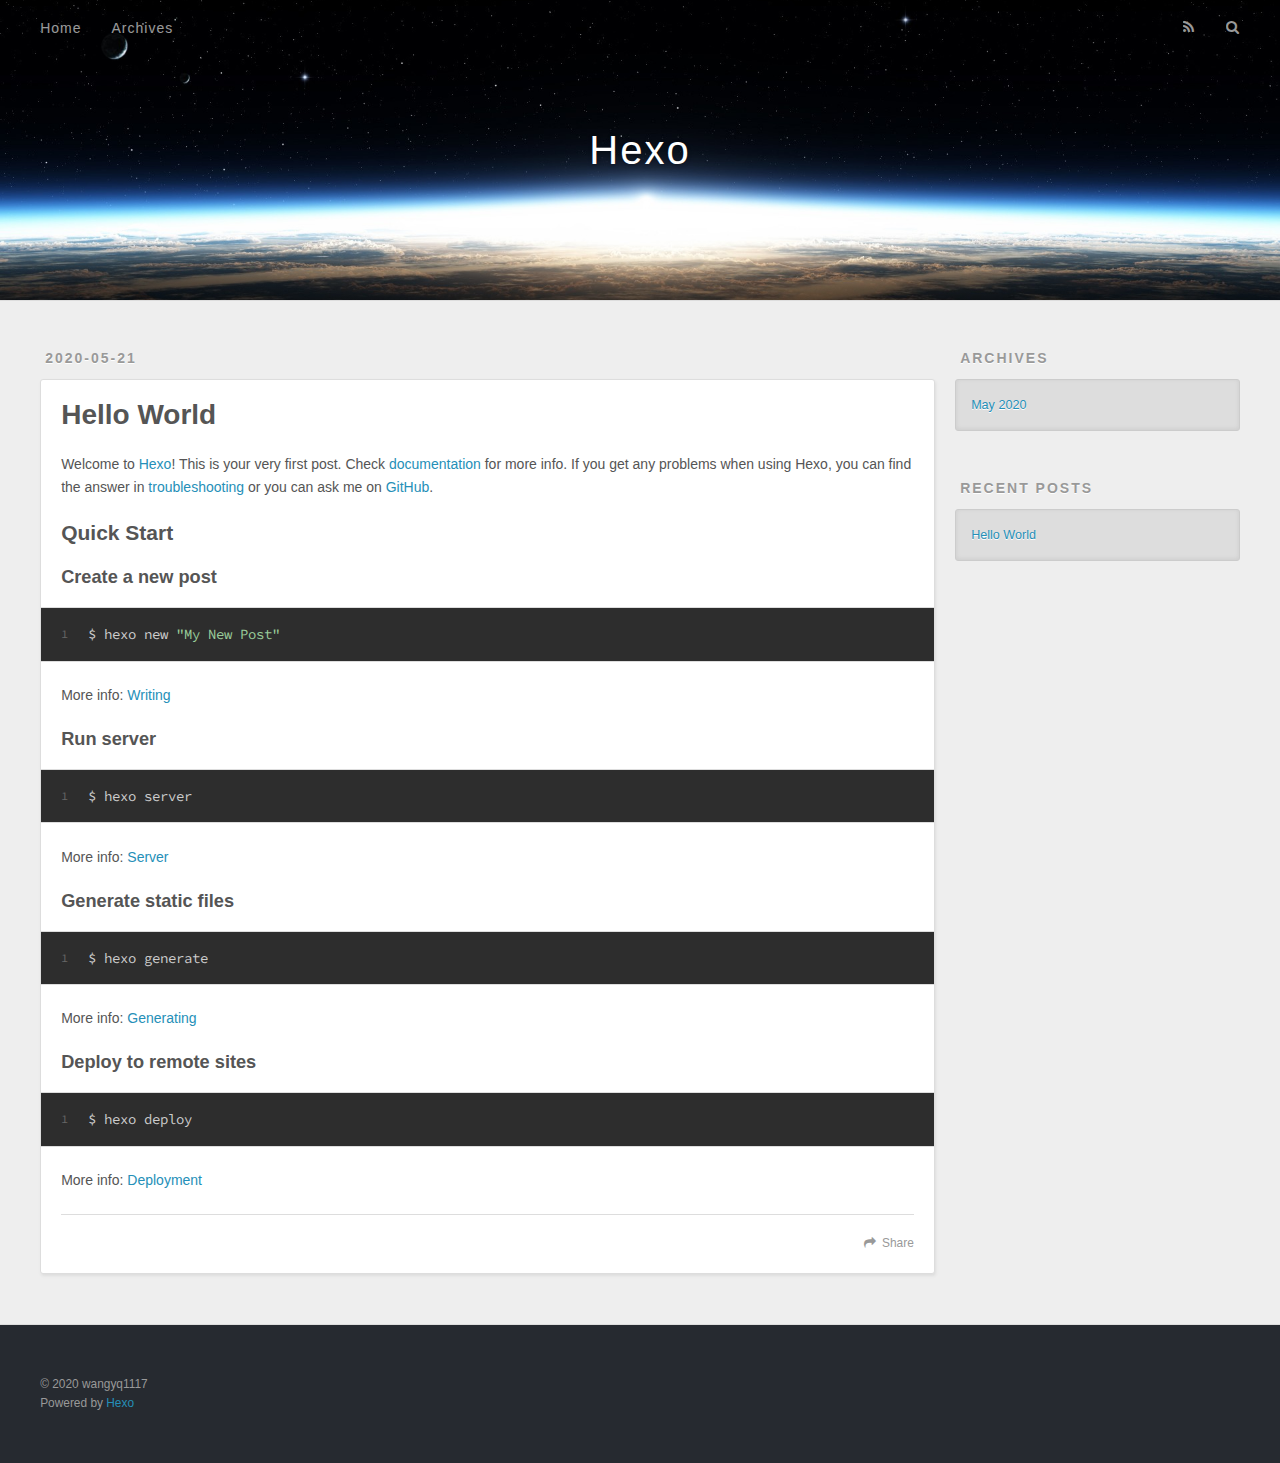
==== index.html @ 7dddd23b "Site updated: 2020-05-21 14:52:45" ====
<!DOCTYPE html>
<html>
<head>
  <meta charset="utf-8">
  

  
  <title>Hexo</title>
  <meta name="viewport" content="width=device-width, initial-scale=1, maximum-scale=1">
  <meta property="og:type" content="website">
<meta property="og:title" content="Hexo">
<meta property="og:url" content="https://wangyq1117.github.io/index.html">
<meta property="og:site_name" content="Hexo">
<meta property="og:locale" content="en_US">
<meta property="article:author" content="wangyq1117">
<meta name="twitter:card" content="summary">
  
    <link rel="alternate" href="/atom.xml" title="Hexo" type="application/atom+xml">
  
  
    <link rel="icon" href="/favicon.png">
  
  
    <link href="//fonts.googleapis.com/css?family=Source+Code+Pro" rel="stylesheet" type="text/css">
  
  
<link rel="stylesheet" href="/css/style.css">

<meta name="generator" content="Hexo 4.2.1"></head>

<body>
  <div id="container">
    <div id="wrap">
      <header id="header">
  <div id="banner"></div>
  <div id="header-outer" class="outer">
    <div id="header-title" class="inner">
      <h1 id="logo-wrap">
        <a href="/" id="logo">Hexo</a>
      </h1>
      
    </div>
    <div id="header-inner" class="inner">
      <nav id="main-nav">
        <a id="main-nav-toggle" class="nav-icon"></a>
        
          <a class="main-nav-link" href="/">Home</a>
        
          <a class="main-nav-link" href="/archives">Archives</a>
        
      </nav>
      <nav id="sub-nav">
        
          <a id="nav-rss-link" class="nav-icon" href="/atom.xml" title="RSS Feed"></a>
        
        <a id="nav-search-btn" class="nav-icon" title="Search"></a>
      </nav>
      <div id="search-form-wrap">
        <form action="//google.com/search" method="get" accept-charset="UTF-8" class="search-form"><input type="search" name="q" class="search-form-input" placeholder="Search"><button type="submit" class="search-form-submit">&#xF002;</button><input type="hidden" name="sitesearch" value="https://wangyq1117.github.io"></form>
      </div>
    </div>
  </div>
</header>
      <div class="outer">
        <section id="main">
  
    <article id="post-hello-world" class="article article-type-post" itemscope itemprop="blogPost">
  <div class="article-meta">
    <a href="/2020/05/21/hello-world/" class="article-date">
  <time datetime="2020-05-21T03:40:01.322Z" itemprop="datePublished">2020-05-21</time>
</a>
    
  </div>
  <div class="article-inner">
    
    
      <header class="article-header">
        
  
    <h1 itemprop="name">
      <a class="article-title" href="/2020/05/21/hello-world/">Hello World</a>
    </h1>
  

      </header>
    
    <div class="article-entry" itemprop="articleBody">
      
        <p>Welcome to <a href="https://hexo.io/" target="_blank" rel="noopener">Hexo</a>! This is your very first post. Check <a href="https://hexo.io/docs/" target="_blank" rel="noopener">documentation</a> for more info. If you get any problems when using Hexo, you can find the answer in <a href="https://hexo.io/docs/troubleshooting.html" target="_blank" rel="noopener">troubleshooting</a> or you can ask me on <a href="https://github.com/hexojs/hexo/issues" target="_blank" rel="noopener">GitHub</a>.</p>
<h2 id="Quick-Start"><a href="#Quick-Start" class="headerlink" title="Quick Start"></a>Quick Start</h2><h3 id="Create-a-new-post"><a href="#Create-a-new-post" class="headerlink" title="Create a new post"></a>Create a new post</h3><figure class="highlight bash"><table><tr><td class="gutter"><pre><span class="line">1</span><br></pre></td><td class="code"><pre><span class="line">$ hexo new <span class="string">"My New Post"</span></span><br></pre></td></tr></table></figure>

<p>More info: <a href="https://hexo.io/docs/writing.html" target="_blank" rel="noopener">Writing</a></p>
<h3 id="Run-server"><a href="#Run-server" class="headerlink" title="Run server"></a>Run server</h3><figure class="highlight bash"><table><tr><td class="gutter"><pre><span class="line">1</span><br></pre></td><td class="code"><pre><span class="line">$ hexo server</span><br></pre></td></tr></table></figure>

<p>More info: <a href="https://hexo.io/docs/server.html" target="_blank" rel="noopener">Server</a></p>
<h3 id="Generate-static-files"><a href="#Generate-static-files" class="headerlink" title="Generate static files"></a>Generate static files</h3><figure class="highlight bash"><table><tr><td class="gutter"><pre><span class="line">1</span><br></pre></td><td class="code"><pre><span class="line">$ hexo generate</span><br></pre></td></tr></table></figure>

<p>More info: <a href="https://hexo.io/docs/generating.html" target="_blank" rel="noopener">Generating</a></p>
<h3 id="Deploy-to-remote-sites"><a href="#Deploy-to-remote-sites" class="headerlink" title="Deploy to remote sites"></a>Deploy to remote sites</h3><figure class="highlight bash"><table><tr><td class="gutter"><pre><span class="line">1</span><br></pre></td><td class="code"><pre><span class="line">$ hexo deploy</span><br></pre></td></tr></table></figure>

<p>More info: <a href="https://hexo.io/docs/one-command-deployment.html" target="_blank" rel="noopener">Deployment</a></p>

      
    </div>
    <footer class="article-footer">
      <a data-url="https://wangyq1117.github.io/2020/05/21/hello-world/" data-id="ckagadhx80000nsv21lxrazvk" class="article-share-link">Share</a>
      
      
    </footer>
  </div>
  
</article>


  


</section>
        
          <aside id="sidebar">
  
    

  
    

  
    
  
    
  <div class="widget-wrap">
    <h3 class="widget-title">Archives</h3>
    <div class="widget">
      <ul class="archive-list"><li class="archive-list-item"><a class="archive-list-link" href="/archives/2020/05/">May 2020</a></li></ul>
    </div>
  </div>


  
    
  <div class="widget-wrap">
    <h3 class="widget-title">Recent Posts</h3>
    <div class="widget">
      <ul>
        
          <li>
            <a href="/2020/05/21/hello-world/">Hello World</a>
          </li>
        
      </ul>
    </div>
  </div>

  
</aside>
        
      </div>
      <footer id="footer">
  
  <div class="outer">
    <div id="footer-info" class="inner">
      &copy; 2020 wangyq1117<br>
      Powered by <a href="http://hexo.io/" target="_blank">Hexo</a>
    </div>
  </div>
</footer>
    </div>
    <nav id="mobile-nav">
  
    <a href="/" class="mobile-nav-link">Home</a>
  
    <a href="/archives" class="mobile-nav-link">Archives</a>
  
</nav>
    

<script src="//ajax.googleapis.com/ajax/libs/jquery/2.0.3/jquery.min.js"></script>


  
<link rel="stylesheet" href="/fancybox/jquery.fancybox.css">

  
<script src="/fancybox/jquery.fancybox.pack.js"></script>




<script src="/js/script.js"></script>




  </div>
</body>
</html>
---- css/style.css ----
body {
  width: 100%;
}
body:before,
body:after {
  content: "";
  display: table;
}
body:after {
  clear: both;
}
html,
body,
div,
span,
applet,
object,
iframe,
h1,
h2,
h3,
h4,
h5,
h6,
p,
blockquote,
pre,
a,
abbr,
acronym,
address,
big,
cite,
code,
del,
dfn,
em,
img,
ins,
kbd,
q,
s,
samp,
small,
strike,
strong,
sub,
sup,
tt,
var,
dl,
dt,
dd,
ol,
ul,
li,
fieldset,
form,
label,
legend,
table,
caption,
tbody,
tfoot,
thead,
tr,
th,
td {
  margin: 0;
  padding: 0;
  border: 0;
  outline: 0;
  font-weight: inherit;
  font-style: inherit;
  font-family: inherit;
  font-size: 100%;
  vertical-align: baseline;
}
body {
  line-height: 1;
  color: #000;
  background: #fff;
}
ol,
ul {
  list-style: none;
}
table {
  border-collapse: separate;
  border-spacing: 0;
  vertical-align: middle;
}
caption,
th,
td {
  text-align: left;
  font-weight: normal;
  vertical-align: middle;
}
a img {
  border: none;
}
input,
button {
  margin: 0;
  padding: 0;
}
input::-moz-focus-inner,
button::-moz-focus-inner {
  border: 0;
  padding: 0;
}
@font-face {
  font-family: FontAwesome;
  font-style: normal;
  font-weight: normal;
  src: url("fonts/fontawesome-webfont.eot?v=#4.0.3");
  src: url("fonts/fontawesome-webfont.eot?#iefix&v=#4.0.3") format("embedded-opentype"), url("fonts/fontawesome-webfont.woff?v=#4.0.3") format("woff"), url("fonts/fontawesome-webfont.ttf?v=#4.0.3") format("truetype"), url("fonts/fontawesome-webfont.svg#fontawesomeregular?v=#4.0.3") format("svg");
}
html,
body,
#container {
  height: 100%;
}
body {
  background: #eee;
  font: 14px -apple-system, BlinkMacSystemFont, "Segoe UI", "Roboto", "Oxygen", "Ubuntu", "Cantarell", "Fira Sans", "Droid Sans", "Helvetica Neue", sans-serif;
  -webkit-text-size-adjust: 100%;
}
.outer {
  max-width: 1220px;
  margin: 0 auto;
  padding: 0 20px;
}
.outer:before,
.outer:after {
  content: "";
  display: table;
}
.outer:after {
  clear: both;
}
.inner {
  display: inline;
  float: left;
  width: 98.33333333333333%;
  margin: 0 0.833333333333333%;
}
.left,
.alignleft {
  float: left;
}
.right,
.alignright {
  float: right;
}
.clear {
  clear: both;
}
#container {
  position: relative;
}
.mobile-nav-on {
  overflow: hidden;
}
#wrap {
  height: 100%;
  width: 100%;
  position: absolute;
  top: 0;
  left: 0;
  -webkit-transition: 0.2s ease-out;
  -moz-transition: 0.2s ease-out;
  -ms-transition: 0.2s ease-out;
  transition: 0.2s ease-out;
  z-index: 1;
  background: #eee;
}
.mobile-nav-on #wrap {
  left: 280px;
}
@media screen and (min-width: 768px) {
  #main {
    display: inline;
    float: left;
    width: 73.33333333333333%;
    margin: 0 0.833333333333333%;
  }
}
.article-date,
.article-category-link,
.archive-year,
.widget-title {
  text-decoration: none;
  text-transform: uppercase;
  letter-spacing: 2px;
  color: #999;
  margin-bottom: 1em;
  margin-left: 5px;
  line-height: 1em;
  text-shadow: 0 1px #fff;
  font-weight: bold;
}
.article-inner,
.archive-article-inner {
  background: #fff;
  -webkit-box-shadow: 1px 2px 3px #ddd;
  box-shadow: 1px 2px 3px #ddd;
  border: 1px solid #ddd;
  border-radius: 3px;
}
.article-entry h1,
.widget h1 {
  font-size: 2em;
}
.article-entry h2,
.widget h2 {
  font-size: 1.5em;
}
.article-entry h3,
.widget h3 {
  font-size: 1.3em;
}
.article-entry h4,
.widget h4 {
  font-size: 1.2em;
}
.article-entry h5,
.widget h5 {
  font-size: 1em;
}
.article-entry h6,
.widget h6 {
  font-size: 1em;
  color: #999;
}
.article-entry hr,
.widget hr {
  border: 1px dashed #ddd;
}
.article-entry strong,
.widget strong {
  font-weight: bold;
}
.article-entry em,
.widget em,
.article-entry cite,
.widget cite {
  font-style: italic;
}
.article-entry sup,
.widget sup,
.article-entry sub,
.widget sub {
  font-size: 0.75em;
  line-height: 0;
  position: relative;
  vertical-align: baseline;
}
.article-entry sup,
.widget sup {
  top: -0.5em;
}
.article-entry sub,
.widget sub {
  bottom: -0.2em;
}
.article-entry small,
.widget small {
  font-size: 0.85em;
}
.article-entry acronym,
.widget acronym,
.article-entry abbr,
.widget abbr {
  border-bottom: 1px dotted;
}
.article-entry ul,
.widget ul,
.article-entry ol,
.widget ol,
.article-entry dl,
.widget dl {
  margin: 0 20px;
  line-height: 1.6em;
}
.article-entry ul ul,
.widget ul ul,
.article-entry ol ul,
.widget ol ul,
.article-entry ul ol,
.widget ul ol,
.article-entry ol ol,
.widget ol ol {
  margin-top: 0;
  margin-bottom: 0;
}
.article-entry ul,
.widget ul {
  list-style: disc;
}
.article-entry ol,
.widget ol {
  list-style: decimal;
}
.article-entry dt,
.widget dt {
  font-weight: bold;
}
#header {
  height: 300px;
  position: relative;
  border-bottom: 1px solid #ddd;
}
#header:before,
#header:after {
  content: "";
  position: absolute;
  left: 0;
  right: 0;
  height: 40px;
}
#header:before {
  top: 0;
  background: -webkit-linear-gradient(rgba(0,0,0,0.2), transparent);
  background: -moz-linear-gradient(rgba(0,0,0,0.2), transparent);
  background: -ms-linear-gradient(rgba(0,0,0,0.2), transparent);
  background: linear-gradient(rgba(0,0,0,0.2), transparent);
}
#header:after {
  bottom: 0;
  background: -webkit-linear-gradient(transparent, rgba(0,0,0,0.2));
  background: -moz-linear-gradient(transparent, rgba(0,0,0,0.2));
  background: -ms-linear-gradient(transparent, rgba(0,0,0,0.2));
  background: linear-gradient(transparent, rgba(0,0,0,0.2));
}
#header-outer {
  height: 100%;
  position: relative;
}
#header-inner {
  position: relative;
  overflow: hidden;
}
#banner {
  position: absolute;
  top: 0;
  left: 0;
  width: 100%;
  height: 100%;
  background: url("images/banner.jpg") center #000;
  -webkit-background-size: cover;
  -moz-background-size: cover;
  background-size: cover;
  z-index: -1;
}
#header-title {
  text-align: center;
  height: 40px;
  position: absolute;
  top: 50%;
  left: 0;
  margin-top: -20px;
}
#logo,
#subtitle {
  text-decoration: none;
  color: #fff;
  font-weight: 300;
  text-shadow: 0 1px 4px rgba(0,0,0,0.3);
}
#logo {
  font-size: 40px;
  line-height: 40px;
  letter-spacing: 2px;
}
#subtitle {
  font-size: 16px;
  line-height: 16px;
  letter-spacing: 1px;
}
#subtitle-wrap {
  margin-top: 16px;
}
#main-nav {
  float: left;
  margin-left: -15px;
}
.nav-icon,
.main-nav-link {
  float: left;
  color: #fff;
  opacity: 0.6;
  text-decoration: none;
  text-shadow: 0 1px rgba(0,0,0,0.2);
  -webkit-transition: opacity 0.2s;
  -moz-transition: opacity 0.2s;
  -ms-transition: opacity 0.2s;
  transition: opacity 0.2s;
  display: block;
  padding: 20px 15px;
}
.nav-icon:hover,
.main-nav-link:hover {
  opacity: 1;
}
.nav-icon {
  font-family: FontAwesome;
  text-align: center;
  font-size: 14px;
  width: 14px;
  height: 14px;
  padding: 20px 15px;
  position: relative;
  cursor: pointer;
}
.main-nav-link {
  font-weight: 300;
  letter-spacing: 1px;
}
@media screen and (max-width: 479px) {
  .main-nav-link {
    display: none;
  }
}
#main-nav-toggle {
  display: none;
}
#main-nav-toggle:before {
  content: "\f0c9";
}
@media screen and (max-width: 479px) {
  #main-nav-toggle {
    display: block;
  }
}
#sub-nav {
  float: right;
  margin-right: -15px;
}
#nav-rss-link:before {
  content: "\f09e";
}
#nav-search-btn:before {
  content: "\f002";
}
#search-form-wrap {
  position: absolute;
  top: 15px;
  width: 150px;
  height: 30px;
  right: -150px;
  opacity: 0;
  -webkit-transition: 0.2s ease-out;
  -moz-transition: 0.2s ease-out;
  -ms-transition: 0.2s ease-out;
  transition: 0.2s ease-out;
}
#search-form-wrap.on {
  opacity: 1;
  right: 0;
}
@media screen and (max-width: 479px) {
  #search-form-wrap {
    width: 100%;
    right: -100%;
  }
}
.search-form {
  position: absolute;
  top: 0;
  left: 0;
  right: 0;
  background: #fff;
  padding: 5px 15px;
  border-radius: 15px;
  -webkit-box-shadow: 0 0 10px rgba(0,0,0,0.3);
  box-shadow: 0 0 10px rgba(0,0,0,0.3);
}
.search-form-input {
  border: none;
  background: none;
  color: #555;
  width: 100%;
  font: 13px -apple-system, BlinkMacSystemFont, "Segoe UI", "Roboto", "Oxygen", "Ubuntu", "Cantarell", "Fira Sans", "Droid Sans", "Helvetica Neue", sans-serif;
  outline: none;
}
.search-form-input::-webkit-search-results-decoration,
.search-form-input::-webkit-search-cancel-button {
  -webkit-appearance: none;
}
.search-form-submit {
  position: absolute;
  top: 50%;
  right: 10px;
  margin-top: -7px;
  font: 13px FontAwesome;
  border: none;
  background: none;
  color: #bbb;
  cursor: pointer;
}
.search-form-submit:hover,
.search-form-submit:focus {
  color: #777;
}
.article {
  margin: 50px 0;
}
.article-inner {
  overflow: hidden;
}
.article-meta:before,
.article-meta:after {
  content: "";
  display: table;
}
.article-meta:after {
  clear: both;
}
.article-date {
  float: left;
}
.article-category {
  float: left;
  line-height: 1em;
  color: #ccc;
  text-shadow: 0 1px #fff;
  margin-left: 8px;
}
.article-category:before {
  content: "\2022";
}
.article-category-link {
  margin: 0 12px 1em;
}
.article-header {
  padding: 20px 20px 0;
}
.article-title {
  text-decoration: none;
  font-size: 2em;
  font-weight: bold;
  color: #555;
  line-height: 1.1em;
  -webkit-transition: color 0.2s;
  -moz-transition: color 0.2s;
  -ms-transition: color 0.2s;
  transition: color 0.2s;
}
a.article-title:hover {
  color: #258fb8;
}
.article-entry {
  color: #555;
  padding: 0 20px;
}
.article-entry:before,
.article-entry:after {
  content: "";
  display: table;
}
.article-entry:after {
  clear: both;
}
.article-entry p,
.article-entry table {
  line-height: 1.6em;
  margin: 1.6em 0;
}
.article-entry h1,
.article-entry h2,
.article-entry h3,
.article-entry h4,
.article-entry h5,
.article-entry h6 {
  font-weight: bold;
}
.article-entry h1,
.article-entry h2,
.article-entry h3,
.article-entry h4,
.article-entry h5,
.article-entry h6 {
  line-height: 1.1em;
  margin: 1.1em 0;
}
.article-entry a {
  color: #258fb8;
  text-decoration: none;
}
.article-entry a:hover {
  text-decoration: underline;
}
.article-entry ul,
.article-entry ol,
.article-entry dl {
  margin-top: 1.6em;
  margin-bottom: 1.6em;
}
.article-entry img,
.article-entry video {
  max-width: 100%;
  height: auto;
  display: block;
  margin: auto;
}
.article-entry iframe {
  border: none;
}
.article-entry table {
  width: 100%;
  border-collapse: collapse;
  border-spacing: 0;
}
.article-entry th {
  font-weight: bold;
  border-bottom: 3px solid #ddd;
  padding-bottom: 0.5em;
}
.article-entry td {
  border-bottom: 1px solid #ddd;
  padding: 10px 0;
}
.article-entry blockquote {
  font-family: Georgia, "Times New Roman", serif;
  font-size: 1.4em;
  margin: 1.6em 20px;
  text-align: center;
}
.article-entry blockquote footer {
  font-size: 14px;
  margin: 1.6em 0;
  font-family: -apple-system, BlinkMacSystemFont, "Segoe UI", "Roboto", "Oxygen", "Ubuntu", "Cantarell", "Fira Sans", "Droid Sans", "Helvetica Neue", sans-serif;
}
.article-entry blockquote footer cite:before {
  content: "—";
  padding: 0 0.5em;
}
.article-entry .pullquote {
  text-align: left;
  width: 45%;
  margin: 0;
}
.article-entry .pullquote.left {
  margin-left: 0.5em;
  margin-right: 1em;
}
.article-entry .pullquote.right {
  margin-right: 0.5em;
  margin-left: 1em;
}
.article-entry .caption {
  color: #999;
  display: block;
  font-size: 0.9em;
  margin-top: 0.5em;
  position: relative;
  text-align: center;
}
.article-entry .video-container {
  position: relative;
  padding-top: 56.25%;
  height: 0;
  overflow: hidden;
}
.article-entry .video-container iframe,
.article-entry .video-container object,
.article-entry .video-container embed {
  position: absolute;
  top: 0;
  left: 0;
  width: 100%;
  height: 100%;
  margin-top: 0;
}
.article-more-link a {
  display: inline-block;
  line-height: 1em;
  padding: 6px 15px;
  border-radius: 15px;
  background: #eee;
  color: #999;
  text-shadow: 0 1px #fff;
  text-decoration: none;
}
.article-more-link a:hover {
  background: #258fb8;
  color: #fff;
  text-decoration: none;
  text-shadow: 0 1px #1e7293;
}
.article-footer {
  font-size: 0.85em;
  line-height: 1.6em;
  border-top: 1px solid #ddd;
  padding-top: 1.6em;
  margin: 0 20px 20px;
}
.article-footer:before,
.article-footer:after {
  content: "";
  display: table;
}
.article-footer:after {
  clear: both;
}
.article-footer a {
  color: #999;
  text-decoration: none;
}
.article-footer a:hover {
  color: #555;
}
.article-tag-list-item {
  float: left;
  margin-right: 10px;
}
.article-tag-list-link:before {
  content: "#";
}
.article-comment-link {
  float: right;
}
.article-comment-link:before {
  content: "\f075";
  font-family: FontAwesome;
  padding-right: 8px;
}
.article-share-link {
  cursor: pointer;
  float: right;
  margin-left: 20px;
}
.article-share-link:before {
  content: "\f064";
  font-family: FontAwesome;
  padding-right: 6px;
}
#article-nav {
  position: relative;
}
#article-nav:before,
#article-nav:after {
  content: "";
  display: table;
}
#article-nav:after {
  clear: both;
}
@media screen and (min-width: 768px) {
  #article-nav {
    margin: 50px 0;
  }
  #article-nav:before {
    width: 8px;
    height: 8px;
    position: absolute;
    top: 50%;
    left: 50%;
    margin-top: -4px;
    margin-left: -4px;
    content: "";
    border-radius: 50%;
    background: #ddd;
    -webkit-box-shadow: 0 1px 2px #fff;
    box-shadow: 0 1px 2px #fff;
  }
}
.article-nav-link-wrap {
  text-decoration: none;
  text-shadow: 0 1px #fff;
  color: #999;
  -webkit-box-sizing: border-box;
  -moz-box-sizing: border-box;
  box-sizing: border-box;
  margin-top: 50px;
  text-align: center;
  display: block;
}
.article-nav-link-wrap:hover {
  color: #555;
}
@media screen and (min-width: 768px) {
  .article-nav-link-wrap {
    width: 50%;
    margin-top: 0;
  }
}
@media screen and (min-width: 768px) {
  #article-nav-newer {
    float: left;
    text-align: right;
    padding-right: 20px;
  }
}
@media screen and (min-width: 768px) {
  #article-nav-older {
    float: right;
    text-align: left;
    padding-left: 20px;
  }
}
.article-nav-caption {
  text-transform: uppercase;
  letter-spacing: 2px;
  color: #ddd;
  line-height: 1em;
  font-weight: bold;
}
#article-nav-newer .article-nav-caption {
  margin-right: -2px;
}
.article-nav-title {
  font-size: 0.85em;
  line-height: 1.6em;
  margin-top: 0.5em;
}
.article-share-box {
  position: absolute;
  display: none;
  background: #fff;
  -webkit-box-shadow: 1px 2px 10px rgba(0,0,0,0.2);
  box-shadow: 1px 2px 10px rgba(0,0,0,0.2);
  border-radius: 3px;
  margin-left: -145px;
  overflow: hidden;
  z-index: 1;
}
.article-share-box.on {
  display: block;
}
.article-share-input {
  width: 100%;
  background: none;
  -webkit-box-sizing: border-box;
  -moz-box-sizing: border-box;
  box-sizing: border-box;
  font: 14px -apple-system, BlinkMacSystemFont, "Segoe UI", "Roboto", "Oxygen", "Ubuntu", "Cantarell", "Fira Sans", "Droid Sans", "Helvetica Neue", sans-serif;
  padding: 0 15px;
  color: #555;
  outline: none;
  border: 1px solid #ddd;
  border-radius: 3px 3px 0 0;
  height: 36px;
  line-height: 36px;
}
.article-share-links {
  background: #eee;
}
.article-share-links:before,
.article-share-links:after {
  content: "";
  display: table;
}
.article-share-links:after {
  clear: both;
}
.article-share-twitter,
.article-share-facebook,
.article-share-pinterest,
.article-share-google {
  width: 50px;
  height: 36px;
  display: block;
  float: left;
  position: relative;
  color: #999;
  text-shadow: 0 1px #fff;
}
.article-share-twitter:before,
.article-share-facebook:before,
.article-share-pinterest:before,
.article-share-google:before {
  font-size: 20px;
  font-family: FontAwesome;
  width: 20px;
  height: 20px;
  position: absolute;
  top: 50%;
  left: 50%;
  margin-top: -10px;
  margin-left: -10px;
  text-align: center;
}
.article-share-twitter:hover,
.article-share-facebook:hover,
.article-share-pinterest:hover,
.article-share-google:hover {
  color: #fff;
}
.article-share-twitter:before {
  content: "\f099";
}
.article-share-twitter:hover {
  background: #00aced;
  text-shadow: 0 1px #008abe;
}
.article-share-facebook:before {
  content: "\f09a";
}
.article-share-facebook:hover {
  background: #3b5998;
  text-shadow: 0 1px #2f477a;
}
.article-share-pinterest:before {
  content: "\f0d2";
}
.article-share-pinterest:hover {
  background: #cb2027;
  text-shadow: 0 1px #a21a1f;
}
.article-share-google:before {
  content: "\f0d5";
}
.article-share-google:hover {
  background: #dd4b39;
  text-shadow: 0 1px #be3221;
}
.article-gallery {
  background: #000;
  position: relative;
}
.article-gallery-photos {
  position: relative;
  overflow: hidden;
}
.article-gallery-img {
  display: none;
  max-width: 100%;
}
.article-gallery-img:first-child {
  display: block;
}
.article-gallery-img.loaded {
  position: absolute;
  display: block;
}
.article-gallery-img img {
  display: block;
  max-width: 100%;
  margin: 0 auto;
}
#comments {
  background: #fff;
  -webkit-box-shadow: 1px 2px 3px #ddd;
  box-shadow: 1px 2px 3px #ddd;
  padding: 20px;
  border: 1px solid #ddd;
  border-radius: 3px;
  margin: 50px 0;
}
#comments a {
  color: #258fb8;
}
.archives-wrap {
  margin: 50px 0;
}
.archives:before,
.archives:after {
  content: "";
  display: table;
}
.archives:after {
  clear: both;
}
.archive-year-wrap {
  margin-bottom: 1em;
}
.archives {
  -webkit-column-gap: 10px;
  -moz-column-gap: 10px;
  column-gap: 10px;
}
@media screen and (min-width: 480px) and (max-width: 767px) {
  .archives {
    -webkit-column-count: 2;
    -moz-column-count: 2;
    column-count: 2;
  }
}
@media screen and (min-width: 768px) {
  .archives {
    -webkit-column-count: 3;
    -moz-column-count: 3;
    column-count: 3;
  }
}
.archive-article {
  -webkit-column-break-inside: avoid;
  page-break-inside: avoid;
  overflow: hidden;
  break-inside: avoid-column;
}
.archive-article-inner {
  padding: 10px;
  margin-bottom: 15px;
}
.archive-article-title {
  text-decoration: none;
  font-weight: bold;
  color: #555;
  -webkit-transition: color 0.2s;
  -moz-transition: color 0.2s;
  -ms-transition: color 0.2s;
  transition: color 0.2s;
  line-height: 1.6em;
}
.archive-article-title:hover {
  color: #258fb8;
}
.archive-article-footer {
  margin-top: 1em;
}
.archive-article-date {
  color: #999;
  text-decoration: none;
  font-size: 0.85em;
  line-height: 1em;
  margin-bottom: 0.5em;
  display: block;
}
#page-nav {
  margin: 50px auto;
  background: #fff;
  -webkit-box-shadow: 1px 2px 3px #ddd;
  box-shadow: 1px 2px 3px #ddd;
  border: 1px solid #ddd;
  border-radius: 3px;
  text-align: center;
  color: #999;
  overflow: hidden;
}
#page-nav:before,
#page-nav:after {
  content: "";
  display: table;
}
#page-nav:after {
  clear: both;
}
#page-nav a,
#page-nav span {
  padding: 10px 20px;
  line-height: 1;
  height: 2ex;
}
#page-nav a {
  color: #999;
  text-decoration: none;
}
#page-nav a:hover {
  background: #999;
  color: #fff;
}
#page-nav .prev {
  float: left;
}
#page-nav .next {
  float: right;
}
#page-nav .page-number {
  display: inline-block;
}
@media screen and (max-width: 479px) {
  #page-nav .page-number {
    display: none;
  }
}
#page-nav .current {
  color: #555;
  font-weight: bold;
}
#page-nav .space {
  color: #ddd;
}
#footer {
  background: #262a30;
  padding: 50px 0;
  border-top: 1px solid #ddd;
  color: #999;
}
#footer a {
  color: #258fb8;
  text-decoration: none;
}
#footer a:hover {
  text-decoration: underline;
}
#footer-info {
  line-height: 1.6em;
  font-size: 0.85em;
}
.article-entry pre,
.article-entry .highlight {
  background: #2d2d2d;
  margin: 0 -20px;
  padding: 15px 20px;
  border-style: solid;
  border-color: #ddd;
  border-width: 1px 0;
  overflow: auto;
  color: #ccc;
  line-height: 22.400000000000002px;
}
.article-entry .highlight .gutter pre,
.article-entry .gist .gist-file .gist-data .line-numbers {
  color: #666;
  font-size: 0.85em;
}
.article-entry pre,
.article-entry code {
  font-family: "Source Code Pro", Consolas, Monaco, Menlo, Consolas, monospace;
}
.article-entry code {
  background: #eee;
  text-shadow: 0 1px #fff;
  padding: 0 0.3em;
}
.article-entry pre code {
  background: none;
  text-shadow: none;
  padding: 0;
}
.article-entry .highlight pre {
  border: none;
  margin: 0;
  padding: 0;
}
.article-entry .highlight table {
  margin: 0;
  width: auto;
}
.article-entry .highlight td {
  border: none;
  padding: 0;
}
.article-entry .highlight figcaption {
  font-size: 0.85em;
  color: #999;
  line-height: 1em;
  margin-bottom: 1em;
}
.article-entry .highlight figcaption:before,
.article-entry .highlight figcaption:after {
  content: "";
  display: table;
}
.article-entry .highlight figcaption:after {
  clear: both;
}
.article-entry .highlight figcaption a {
  float: right;
}
.article-entry .highlight .gutter pre {
  text-align: right;
  padding-right: 20px;
}
.article-entry .highlight .line {
  height: 22.400000000000002px;
}
.article-entry .highlight .line.marked {
  background: #515151;
}
.article-entry .gist {
  margin: 0 -20px;
  border-style: solid;
  border-color: #ddd;
  border-width: 1px 0;
  background: #2d2d2d;
  padding: 15px 20px 15px 0;
}
.article-entry .gist .gist-file {
  border: none;
  font-family: "Source Code Pro", Consolas, Monaco, Menlo, Consolas, monospace;
  margin: 0;
}
.article-entry .gist .gist-file .gist-data {
  background: none;
  border: none;
}
.article-entry .gist .gist-file .gist-data .line-numbers {
  background: none;
  border: none;
  padding: 0 20px 0 0;
}
.article-entry .gist .gist-file .gist-data .line-data {
  padding: 0 !important;
}
.article-entry .gist .gist-file .highlight {
  margin: 0;
  padding: 0;
  border: none;
}
.article-entry .gist .gist-file .gist-meta {
  background: #2d2d2d;
  color: #999;
  font: 0.85em -apple-system, BlinkMacSystemFont, "Segoe UI", "Roboto", "Oxygen", "Ubuntu", "Cantarell", "Fira Sans", "Droid Sans", "Helvetica Neue", sans-serif;
  text-shadow: 0 0;
  padding: 0;
  margin-top: 1em;
  margin-left: 20px;
}
.article-entry .gist .gist-file .gist-meta a {
  color: #258fb8;
  font-weight: normal;
}
.article-entry .gist .gist-file .gist-meta a:hover {
  text-decoration: underline;
}
pre .comment,
pre .title {
  color: #999;
}
pre .variable,
pre .attribute,
pre .tag,
pre .regexp,
pre .ruby .constant,
pre .xml .tag .title,
pre .xml .pi,
pre .xml .doctype,
pre .html .doctype,
pre .css .id,
pre .css .class,
pre .css .pseudo {
  color: #f2777a;
}
pre .number,
pre .preprocessor,
pre .built_in,
pre .literal,
pre .params,
pre .constant {
  color: #f99157;
}
pre .class,
pre .ruby .class .title,
pre .css .rules .attribute {
  color: #9c9;
}
pre .string,
pre .value,
pre .inheritance,
pre .header,
pre .ruby .symbol,
pre .xml .cdata {
  color: #9c9;
}
pre .css .hexcolor {
  color: #6cc;
}
pre .function,
pre .python .decorator,
pre .python .title,
pre .ruby .function .title,
pre .ruby .title .keyword,
pre .perl .sub,
pre .javascript .title,
pre .coffeescript .title {
  color: #69c;
}
pre .keyword,
pre .javascript .function {
  color: #c9c;
}
@media screen and (max-width: 479px) {
  #mobile-nav {
    position: absolute;
    top: 0;
    left: 0;
    width: 280px;
    height: 100%;
    background: #191919;
    border-right: 1px solid #fff;
  }
}
@media screen and (max-width: 479px) {
  .mobile-nav-link {
    display: block;
    color: #999;
    text-decoration: none;
    padding: 15px 20px;
    font-weight: bold;
  }
  .mobile-nav-link:hover {
    color: #fff;
  }
}
@media screen and (min-width: 768px) {
  #sidebar {
    display: inline;
    float: left;
    width: 23.333333333333332%;
    margin: 0 0.833333333333333%;
  }
}
.widget-wrap {
  margin: 50px 0;
}
.widget {
  color: #777;
  text-shadow: 0 1px #fff;
  background: #ddd;
  -webkit-box-shadow: 0 -1px 4px #ccc inset;
  box-shadow: 0 -1px 4px #ccc inset;
  border: 1px solid #ccc;
  padding: 15px;
  border-radius: 3px;
}
.widget a {
  color: #258fb8;
  text-decoration: none;
}
.widget a:hover {
  text-decoration: underline;
}
.widget ul ul,
.widget ol ul,
.widget dl ul,
.widget ul ol,
.widget ol ol,
.widget dl ol,
.widget ul dl,
.widget ol dl,
.widget dl dl {
  margin-left: 15px;
  list-style: disc;
}
.widget {
  line-height: 1.6em;
  word-wrap: break-word;
  font-size: 0.9em;
}
.widget ul,
.widget ol {
  list-style: none;
  margin: 0;
}
.widget ul ul,
.widget ol ul,
.widget ul ol,
.widget ol ol {
  margin: 0 20px;
}
.widget ul ul,
.widget ol ul {
  list-style: disc;
}
.widget ul ol,
.widget ol ol {
  list-style: decimal;
}
.category-list-count,
.tag-list-count,
.archive-list-count {
  padding-left: 5px;
  color: #999;
  font-size: 0.85em;
}
.category-list-count:before,
.tag-list-count:before,
.archive-list-count:before {
  content: "(";
}
.category-list-count:after,
.tag-list-count:after,
.archive-list-count:after {
  content: ")";
}
.tagcloud a {
  margin-right: 5px;
  display: inline-block;
}
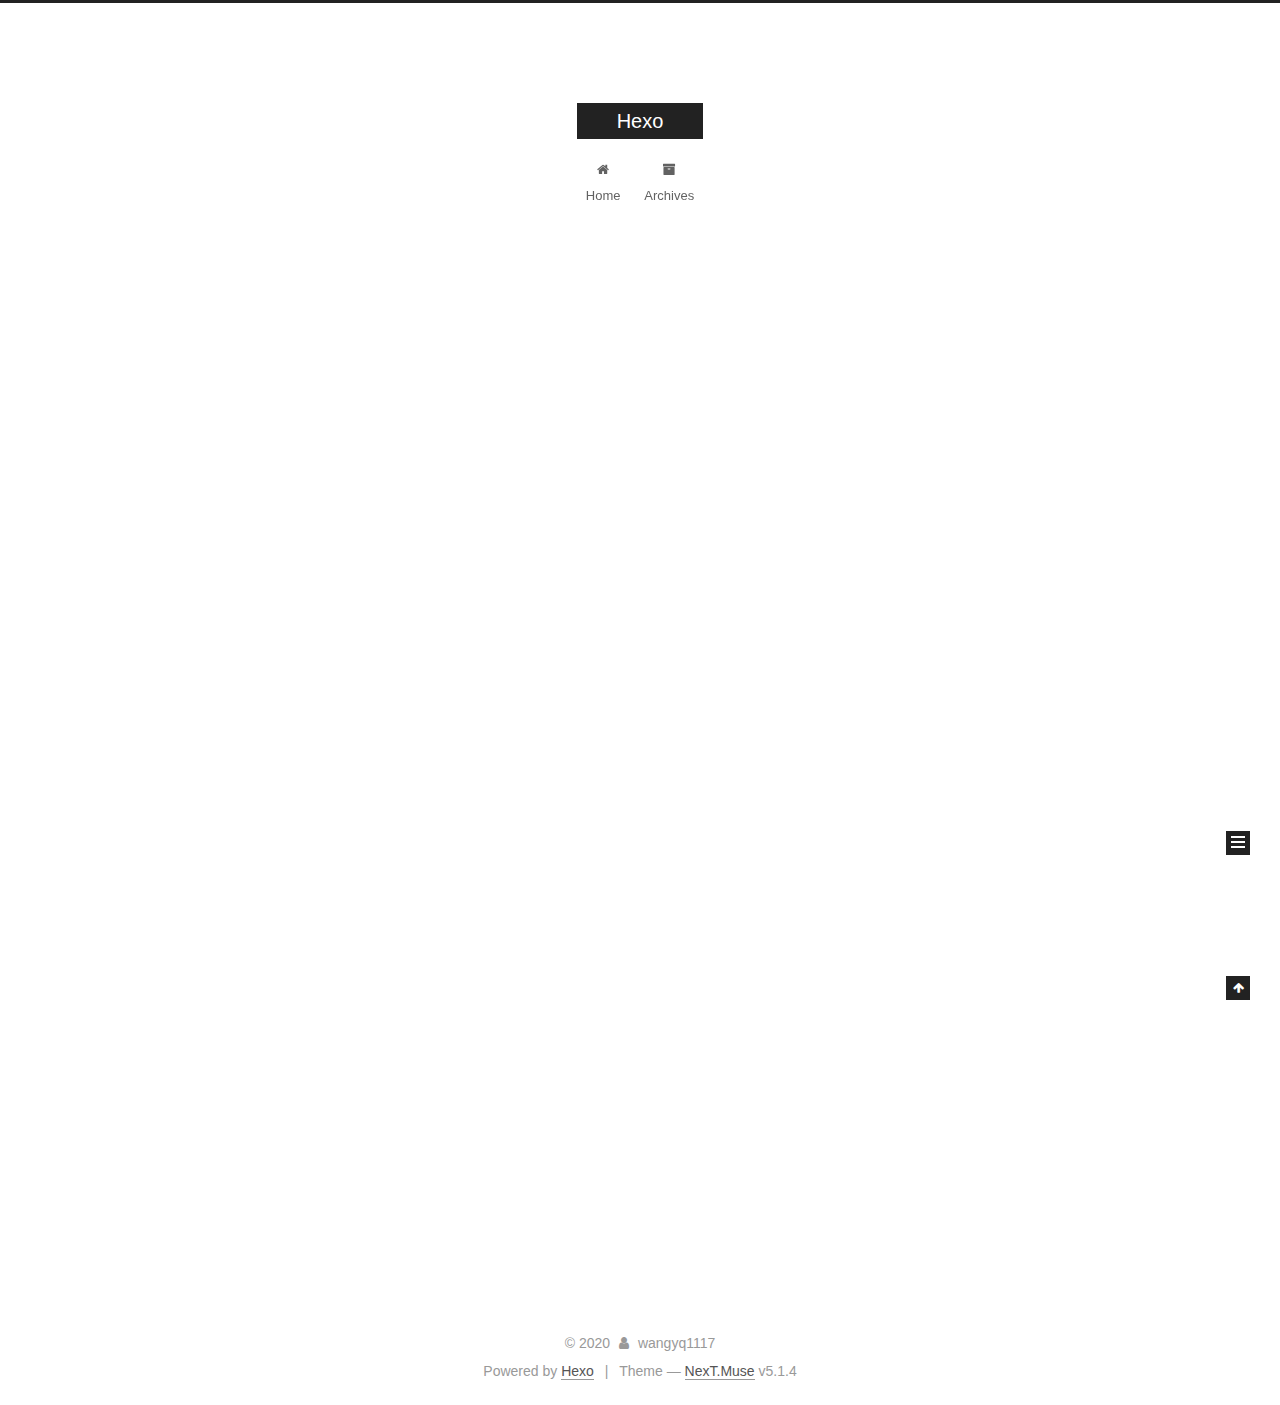
==== commit bd031390: "Site updated: 2020-05-21 16:00:46" ====
--- a/index.html
+++ b/index.html
@@ -1,196 +1,620 @@
 <!DOCTYPE html>
-<html>
+
+
+
+  
+
+
+<html class="theme-next muse use-motion" lang="en">
 <head>
-  <meta charset="utf-8">
-  
-
-  
-  <title>Hexo</title>
-  <meta name="viewport" content="width=device-width, initial-scale=1, maximum-scale=1">
-  <meta property="og:type" content="website">
+  <meta charset="UTF-8"/>
+<meta http-equiv="X-UA-Compatible" content="IE=edge" />
+<meta name="viewport" content="width=device-width, initial-scale=1, maximum-scale=1"/>
+<meta name="theme-color" content="#222">
+
+
+
+
+
+
+
+
+
+<meta http-equiv="Cache-Control" content="no-transform" />
+<meta http-equiv="Cache-Control" content="no-siteapp" />
+
+
+
+
+
+
+
+
+
+
+
+
+
+
+
+
+  
+  
+  <link href="/lib/fancybox/source/jquery.fancybox.css?v=2.1.5" rel="stylesheet" type="text/css" />
+
+
+
+
+
+
+
+<link href="/lib/font-awesome/css/font-awesome.min.css?v=4.6.2" rel="stylesheet" type="text/css" />
+
+<link href="/css/main.css?v=5.1.4" rel="stylesheet" type="text/css" />
+
+
+  <link rel="apple-touch-icon" sizes="180x180" href="/images/apple-touch-icon-next.png?v=5.1.4">
+
+
+  <link rel="icon" type="image/png" sizes="32x32" href="/images/favicon-32x32-next.png?v=5.1.4">
+
+
+  <link rel="icon" type="image/png" sizes="16x16" href="/images/favicon-16x16-next.png?v=5.1.4">
+
+
+  <link rel="mask-icon" href="/images/logo.svg?v=5.1.4" color="#222">
+
+
+
+
+
+  <meta name="keywords" content="Hexo, NexT" />
+
+
+
+
+
+
+
+
+
+
+<meta property="og:type" content="website">
 <meta property="og:title" content="Hexo">
 <meta property="og:url" content="https://wangyq1117.github.io/index.html">
 <meta property="og:site_name" content="Hexo">
 <meta property="og:locale" content="en_US">
 <meta property="article:author" content="wangyq1117">
 <meta name="twitter:card" content="summary">
-  
-    <link rel="alternate" href="/atom.xml" title="Hexo" type="application/atom+xml">
-  
-  
-    <link rel="icon" href="/favicon.png">
-  
-  
-    <link href="//fonts.googleapis.com/css?family=Source+Code+Pro" rel="stylesheet" type="text/css">
-  
-  
-<link rel="stylesheet" href="/css/style.css">
+
+
+
+<script type="text/javascript" id="hexo.configurations">
+  var NexT = window.NexT || {};
+  var CONFIG = {
+    root: '/',
+    scheme: 'Muse',
+    version: '5.1.4',
+    sidebar: {"position":"left","display":"post","offset":12,"b2t":false,"scrollpercent":false,"onmobile":false},
+    fancybox: true,
+    tabs: true,
+    motion: {"enable":true,"async":false,"transition":{"post_block":"fadeIn","post_header":"slideDownIn","post_body":"slideDownIn","coll_header":"slideLeftIn","sidebar":"slideUpIn"}},
+    duoshuo: {
+      userId: '0',
+      author: 'Author'
+    },
+    algolia: {
+      applicationID: '',
+      apiKey: '',
+      indexName: '',
+      hits: {"per_page":10},
+      labels: {"input_placeholder":"Search for Posts","hits_empty":"We didn't find any results for the search: ${query}","hits_stats":"${hits} results found in ${time} ms"}
+    }
+  };
+</script>
+
+
+
+  <link rel="canonical" href="https://wangyq1117.github.io/"/>
+
+
+
+
+
+  <title>Hexo</title>
+  
+
+
+
+
+
+
+
 
 <meta name="generator" content="Hexo 4.2.1"></head>
 
-<body>
-  <div id="container">
-    <div id="wrap">
-      <header id="header">
-  <div id="banner"></div>
-  <div id="header-outer" class="outer">
-    <div id="header-title" class="inner">
-      <h1 id="logo-wrap">
-        <a href="/" id="logo">Hexo</a>
-      </h1>
-      
+<body itemscope itemtype="http://schema.org/WebPage" lang="en">
+
+  
+  
+    
+  
+
+  <div class="container sidebar-position-left 
+  page-home">
+    <div class="headband"></div>
+
+    <header id="header" class="header" itemscope itemtype="http://schema.org/WPHeader">
+      <div class="header-inner"><div class="site-brand-wrapper">
+  <div class="site-meta ">
+    
+
+    <div class="custom-logo-site-title">
+      <a href="/"  class="brand" rel="start">
+        <span class="logo-line-before"><i></i></span>
+        <span class="site-title">Hexo</span>
+        <span class="logo-line-after"><i></i></span>
+      </a>
     </div>
-    <div id="header-inner" class="inner">
-      <nav id="main-nav">
-        <a id="main-nav-toggle" class="nav-icon"></a>
-        
-          <a class="main-nav-link" href="/">Home</a>
-        
-          <a class="main-nav-link" href="/archives">Archives</a>
-        
-      </nav>
-      <nav id="sub-nav">
-        
-          <a id="nav-rss-link" class="nav-icon" href="/atom.xml" title="RSS Feed"></a>
-        
-        <a id="nav-search-btn" class="nav-icon" title="Search"></a>
-      </nav>
-      <div id="search-form-wrap">
-        <form action="//google.com/search" method="get" accept-charset="UTF-8" class="search-form"><input type="search" name="q" class="search-form-input" placeholder="Search"><button type="submit" class="search-form-submit">&#xF002;</button><input type="hidden" name="sitesearch" value="https://wangyq1117.github.io"></form>
-      </div>
+      
+        <p class="site-subtitle"></p>
+      
+  </div>
+
+  <div class="site-nav-toggle">
+    <button>
+      <span class="btn-bar"></span>
+      <span class="btn-bar"></span>
+      <span class="btn-bar"></span>
+    </button>
+  </div>
+</div>
+
+<nav class="site-nav">
+  
+
+  
+    <ul id="menu" class="menu">
+      
+        
+        <li class="menu-item menu-item-home">
+          <a href="/%20" rel="section">
+            
+              <i class="menu-item-icon fa fa-fw fa-home"></i> <br />
+            
+            Home
+          </a>
+        </li>
+      
+        
+        <li class="menu-item menu-item-archives">
+          <a href="/archives/%20" rel="section">
+            
+              <i class="menu-item-icon fa fa-fw fa-archive"></i> <br />
+            
+            Archives
+          </a>
+        </li>
+      
+
+      
+    </ul>
+  
+
+  
+</nav>
+
+
+
+ </div>
+    </header>
+
+    <main id="main" class="main">
+      <div class="main-inner">
+        <div class="content-wrap">
+          <div id="content" class="content">
+            
+  <section id="posts" class="posts-expand">
+    
+      
+
+  
+
+  
+  
+  
+
+  <article class="post post-type-normal" itemscope itemtype="http://schema.org/Article">
+  
+  
+  
+  <div class="post-block">
+    <link itemprop="mainEntityOfPage" href="https://wangyq1117.github.io/2020/05/21/hello-world/">
+
+    <span hidden itemprop="author" itemscope itemtype="http://schema.org/Person">
+      <meta itemprop="name" content="wangyq1117">
+      <meta itemprop="description" content="">
+      <meta itemprop="image" content="/images/avatar.gif">
+    </span>
+
+    <span hidden itemprop="publisher" itemscope itemtype="http://schema.org/Organization">
+      <meta itemprop="name" content="Hexo">
+    </span>
+
+    
+      <header class="post-header">
+
+        
+        
+          <h1 class="post-title" itemprop="name headline">
+                
+                <a class="post-title-link" href="/2020/05/21/hello-world/" itemprop="url">Hello World</a></h1>
+        
+
+        <div class="post-meta">
+          <span class="post-time">
+            
+              <span class="post-meta-item-icon">
+                <i class="fa fa-calendar-o"></i>
+              </span>
+              
+                <span class="post-meta-item-text">Posted on</span>
+              
+              <time title="Post created" itemprop="dateCreated datePublished" datetime="2020-05-21T11:40:01+08:00">
+                2020-05-21
+              </time>
+            
+
+            
+
+            
+          </span>
+
+          
+
+          
+            
+          
+
+          
+          
+
+          
+
+          
+
+          
+
+        </div>
+      </header>
+    
+
+    
+    
+    
+    <div class="post-body" itemprop="articleBody">
+
+      
+      
+
+      
+        
+          
+            <p>Welcome to <a href="https://hexo.io/" target="_blank" rel="noopener">Hexo</a>! This is your very first post. Check <a href="https://hexo.io/docs/" target="_blank" rel="noopener">documentation</a> for more info. If you get any problems when using Hexo, you can find the answer in <a href="https://hexo.io/docs/troubleshooting.html" target="_blank" rel="noopener">troubleshooting</a> or you can ask me on <a href="https://github.com/hexojs/hexo/issues" target="_blank" rel="noopener">GitHub</a>.</p>
+<h2 id="Quick-Start"><a href="#Quick-Start" class="headerlink" title="Quick Start"></a>Quick Start</h2><h3 id="Create-a-new-post"><a href="#Create-a-new-post" class="headerlink" title="Create a new post"></a>Create a new post</h3><figure class="highlight bash"><table><tr><td class="gutter"><pre><span class="line">1</span><br></pre></td><td class="code"><pre><span class="line">$ hexo new <span class="string">"My New Post"</span></span><br></pre></td></tr></table></figure>
+
+<p>More info: <a href="https://hexo.io/docs/writing.html" target="_blank" rel="noopener">Writing</a></p>
+<h3 id="Run-server"><a href="#Run-server" class="headerlink" title="Run server"></a>Run server</h3><figure class="highlight bash"><table><tr><td class="gutter"><pre><span class="line">1</span><br></pre></td><td class="code"><pre><span class="line">$ hexo server</span><br></pre></td></tr></table></figure>
+
+<p>More info: <a href="https://hexo.io/docs/server.html" target="_blank" rel="noopener">Server</a></p>
+<h3 id="Generate-static-files"><a href="#Generate-static-files" class="headerlink" title="Generate static files"></a>Generate static files</h3><figure class="highlight bash"><table><tr><td class="gutter"><pre><span class="line">1</span><br></pre></td><td class="code"><pre><span class="line">$ hexo generate</span><br></pre></td></tr></table></figure>
+
+<p>More info: <a href="https://hexo.io/docs/generating.html" target="_blank" rel="noopener">Generating</a></p>
+<h3 id="Deploy-to-remote-sites"><a href="#Deploy-to-remote-sites" class="headerlink" title="Deploy to remote sites"></a>Deploy to remote sites</h3><figure class="highlight bash"><table><tr><td class="gutter"><pre><span class="line">1</span><br></pre></td><td class="code"><pre><span class="line">$ hexo deploy</span><br></pre></td></tr></table></figure>
+
+<p>More info: <a href="https://hexo.io/docs/one-command-deployment.html" target="_blank" rel="noopener">Deployment</a></p>
+
+          
+        
+      
+    </div>
+    
+    
+    
+
+    
+
+    
+
+    
+
+    <footer class="post-footer">
+      
+
+      
+
+      
+
+      
+      
+        <div class="post-eof"></div>
+      
+    </footer>
+  </div>
+  
+  
+  
+  </article>
+
+
+    
+  </section>
+
+  
+
+
+          </div>
+          
+
+
+          
+
+        </div>
+        
+          
+  
+  <div class="sidebar-toggle">
+    <div class="sidebar-toggle-line-wrap">
+      <span class="sidebar-toggle-line sidebar-toggle-line-first"></span>
+      <span class="sidebar-toggle-line sidebar-toggle-line-middle"></span>
+      <span class="sidebar-toggle-line sidebar-toggle-line-last"></span>
     </div>
   </div>
-</header>
-      <div class="outer">
-        <section id="main">
-  
-    <article id="post-hello-world" class="article article-type-post" itemscope itemprop="blogPost">
-  <div class="article-meta">
-    <a href="/2020/05/21/hello-world/" class="article-date">
-  <time datetime="2020-05-21T03:40:01.322Z" itemprop="datePublished">2020-05-21</time>
-</a>
-    
+
+  <aside id="sidebar" class="sidebar">
+    
+    <div class="sidebar-inner">
+
+      
+
+      
+
+      <section class="site-overview-wrap sidebar-panel sidebar-panel-active">
+        <div class="site-overview">
+          <div class="site-author motion-element" itemprop="author" itemscope itemtype="http://schema.org/Person">
+            
+              <p class="site-author-name" itemprop="name">wangyq1117</p>
+              <p class="site-description motion-element" itemprop="description"></p>
+          </div>
+
+          <nav class="site-state motion-element">
+
+            
+              <div class="site-state-item site-state-posts">
+              
+                <a href="/archives/%20%7C%7C%20archive">
+              
+                  <span class="site-state-item-count">1</span>
+                  <span class="site-state-item-name">posts</span>
+                </a>
+              </div>
+            
+
+            
+
+            
+
+          </nav>
+
+          
+
+          
+
+          
+          
+
+          
+          
+
+          
+
+        </div>
+      </section>
+
+      
+
+      
+
+    </div>
+  </aside>
+
+
+        
+      </div>
+    </main>
+
+    <footer id="footer" class="footer">
+      <div class="footer-inner">
+        <div class="copyright">&copy; <span itemprop="copyrightYear">2020</span>
+  <span class="with-love">
+    <i class="fa fa-user"></i>
+  </span>
+  <span class="author" itemprop="copyrightHolder">wangyq1117</span>
+
+  
+</div>
+
+
+  <div class="powered-by">Powered by <a class="theme-link" target="_blank" href="https://hexo.io">Hexo</a></div>
+
+
+
+  <span class="post-meta-divider">|</span>
+
+
+
+  <div class="theme-info">Theme &mdash; <a class="theme-link" target="_blank" href="https://github.com/iissnan/hexo-theme-next">NexT.Muse</a> v5.1.4</div>
+
+
+
+
+        
+
+
+
+
+
+
+
+        
+      </div>
+    </footer>
+
+    
+      <div class="back-to-top">
+        <i class="fa fa-arrow-up"></i>
+        
+      </div>
+    
+
+    
+
   </div>
-  <div class="article-inner">
-    
-    
-      <header class="article-header">
-        
-  
-    <h1 itemprop="name">
-      <a class="article-title" href="/2020/05/21/hello-world/">Hello World</a>
-    </h1>
-  
-
-      </header>
-    
-    <div class="article-entry" itemprop="articleBody">
-      
-        <p>Welcome to <a href="https://hexo.io/" target="_blank" rel="noopener">Hexo</a>! This is your very first post. Check <a href="https://hexo.io/docs/" target="_blank" rel="noopener">documentation</a> for more info. If you get any problems when using Hexo, you can find the answer in <a href="https://hexo.io/docs/troubleshooting.html" target="_blank" rel="noopener">troubleshooting</a> or you can ask me on <a href="https://github.com/hexojs/hexo/issues" target="_blank" rel="noopener">GitHub</a>.</p>
-<h2 id="Quick-Start"><a href="#Quick-Start" class="headerlink" title="Quick Start"></a>Quick Start</h2><h3 id="Create-a-new-post"><a href="#Create-a-new-post" class="headerlink" title="Create a new post"></a>Create a new post</h3><figure class="highlight bash"><table><tr><td class="gutter"><pre><span class="line">1</span><br></pre></td><td class="code"><pre><span class="line">$ hexo new <span class="string">"My New Post"</span></span><br></pre></td></tr></table></figure>
-
-<p>More info: <a href="https://hexo.io/docs/writing.html" target="_blank" rel="noopener">Writing</a></p>
-<h3 id="Run-server"><a href="#Run-server" class="headerlink" title="Run server"></a>Run server</h3><figure class="highlight bash"><table><tr><td class="gutter"><pre><span class="line">1</span><br></pre></td><td class="code"><pre><span class="line">$ hexo server</span><br></pre></td></tr></table></figure>
-
-<p>More info: <a href="https://hexo.io/docs/server.html" target="_blank" rel="noopener">Server</a></p>
-<h3 id="Generate-static-files"><a href="#Generate-static-files" class="headerlink" title="Generate static files"></a>Generate static files</h3><figure class="highlight bash"><table><tr><td class="gutter"><pre><span class="line">1</span><br></pre></td><td class="code"><pre><span class="line">$ hexo generate</span><br></pre></td></tr></table></figure>
-
-<p>More info: <a href="https://hexo.io/docs/generating.html" target="_blank" rel="noopener">Generating</a></p>
-<h3 id="Deploy-to-remote-sites"><a href="#Deploy-to-remote-sites" class="headerlink" title="Deploy to remote sites"></a>Deploy to remote sites</h3><figure class="highlight bash"><table><tr><td class="gutter"><pre><span class="line">1</span><br></pre></td><td class="code"><pre><span class="line">$ hexo deploy</span><br></pre></td></tr></table></figure>
-
-<p>More info: <a href="https://hexo.io/docs/one-command-deployment.html" target="_blank" rel="noopener">Deployment</a></p>
-
-      
-    </div>
-    <footer class="article-footer">
-      <a data-url="https://wangyq1117.github.io/2020/05/21/hello-world/" data-id="ckagadhx80000nsv21lxrazvk" class="article-share-link">Share</a>
-      
-      
-    </footer>
-  </div>
-  
-</article>
-
-
-  
-
-
-</section>
-        
-          <aside id="sidebar">
-  
-    
-
-  
-    
-
-  
-    
-  
-    
-  <div class="widget-wrap">
-    <h3 class="widget-title">Archives</h3>
-    <div class="widget">
-      <ul class="archive-list"><li class="archive-list-item"><a class="archive-list-link" href="/archives/2020/05/">May 2020</a></li></ul>
-    </div>
-  </div>
-
-
-  
-    
-  <div class="widget-wrap">
-    <h3 class="widget-title">Recent Posts</h3>
-    <div class="widget">
-      <ul>
-        
-          <li>
-            <a href="/2020/05/21/hello-world/">Hello World</a>
-          </li>
-        
-      </ul>
-    </div>
-  </div>
-
-  
-</aside>
-        
-      </div>
-      <footer id="footer">
-  
-  <div class="outer">
-    <div id="footer-info" class="inner">
-      &copy; 2020 wangyq1117<br>
-      Powered by <a href="http://hexo.io/" target="_blank">Hexo</a>
-    </div>
-  </div>
-</footer>
-    </div>
-    <nav id="mobile-nav">
-  
-    <a href="/" class="mobile-nav-link">Home</a>
-  
-    <a href="/archives" class="mobile-nav-link">Archives</a>
-  
-</nav>
-    
-
-<script src="//ajax.googleapis.com/ajax/libs/jquery/2.0.3/jquery.min.js"></script>
-
-
-  
-<link rel="stylesheet" href="/fancybox/jquery.fancybox.css">
-
-  
-<script src="/fancybox/jquery.fancybox.pack.js"></script>
-
-
-
-
-<script src="/js/script.js"></script>
-
-
-
-
-  </div>
+
+  
+
+<script type="text/javascript">
+  if (Object.prototype.toString.call(window.Promise) !== '[object Function]') {
+    window.Promise = null;
+  }
+</script>
+
+
+
+
+
+
+
+
+
+  
+
+
+
+
+
+
+
+
+
+
+
+
+  
+  
+    <script type="text/javascript" src="/lib/jquery/index.js?v=2.1.3"></script>
+  
+
+  
+  
+    <script type="text/javascript" src="/lib/fastclick/lib/fastclick.min.js?v=1.0.6"></script>
+  
+
+  
+  
+    <script type="text/javascript" src="/lib/jquery_lazyload/jquery.lazyload.js?v=1.9.7"></script>
+  
+
+  
+  
+    <script type="text/javascript" src="/lib/velocity/velocity.min.js?v=1.2.1"></script>
+  
+
+  
+  
+    <script type="text/javascript" src="/lib/velocity/velocity.ui.min.js?v=1.2.1"></script>
+  
+
+  
+  
+    <script type="text/javascript" src="/lib/fancybox/source/jquery.fancybox.pack.js?v=2.1.5"></script>
+  
+
+
+  
+
+
+  <script type="text/javascript" src="/js/src/utils.js?v=5.1.4"></script>
+
+  <script type="text/javascript" src="/js/src/motion.js?v=5.1.4"></script>
+
+
+
+  
+  
+
+  
+
+  
+
+
+  <script type="text/javascript" src="/js/src/bootstrap.js?v=5.1.4"></script>
+
+
+
+  
+
+
+  
+
+
+
+
+	
+
+
+
+
+
+  
+
+
+
+
+
+  
+
+
+
+
+
+
+
+
+
+
+
+
+  
+
+
+
+
+
+  
+
+  
+
+  
+
+  
+  
+
+  
+
+  
+
+  
+
 </body>
-</html>+</html>
--- a/css/main.css
+++ b/css/main.css
@@ -0,0 +1,2662 @@
+/* normalize.css v3.0.2 | MIT License | git.io/normalize */
+html {
+  font-family: sans-serif; /* 1 */
+  -ms-text-size-adjust: 100%; /* 2 */
+  -webkit-text-size-adjust: 100%; /* 2 */
+}
+body {
+  margin: 0;
+}
+article,
+aside,
+details,
+figcaption,
+figure,
+footer,
+header,
+hgroup,
+main,
+menu,
+nav,
+section,
+summary {
+  display: block;
+}
+audio,
+canvas,
+progress,
+video {
+  display: inline-block; /* 1 */
+  vertical-align: baseline; /* 2 */
+}
+audio:not([controls]) {
+  display: none;
+  height: 0;
+}
+[hidden],
+template {
+  display: none;
+}
+a {
+  background-color: transparent;
+}
+a:active,
+a:hover {
+  outline: 0;
+}
+abbr[title] {
+  border-bottom: 1px dotted;
+}
+b,
+strong {
+  font-weight: bold;
+}
+dfn {
+  font-style: italic;
+}
+h1 {
+  font-size: 2em;
+  margin: 0.67em 0;
+}
+mark {
+  background: #ff0;
+  color: #000;
+}
+small {
+  font-size: 80%;
+}
+sub,
+sup {
+  font-size: 75%;
+  line-height: 0;
+  position: relative;
+  vertical-align: baseline;
+}
+sup {
+  top: -0.5em;
+}
+sub {
+  bottom: -0.25em;
+}
+img {
+  border: 0;
+}
+svg:not(:root) {
+  overflow: hidden;
+}
+figure {
+  margin: 1em 40px;
+}
+hr {
+  -moz-box-sizing: content-box;
+  box-sizing: content-box;
+  height: 0;
+}
+pre {
+  overflow: auto;
+}
+code,
+kbd,
+pre,
+samp {
+  font-family: monospace, monospace;
+  font-size: 1em;
+}
+button,
+input,
+optgroup,
+select,
+textarea {
+  color: inherit; /* 1 */
+  font: inherit; /* 2 */
+  margin: 0; /* 3 */
+}
+button {
+  overflow: visible;
+}
+button,
+select {
+  text-transform: none;
+}
+button,
+html input[type="button"],
+input[type="reset"],
+input[type="submit"] {
+  -webkit-appearance: button; /* 2 */
+  cursor: pointer; /* 3 */
+}
+button[disabled],
+html input[disabled] {
+  cursor: default;
+}
+button::-moz-focus-inner,
+input::-moz-focus-inner {
+  border: 0;
+  padding: 0;
+}
+input {
+  line-height: normal;
+}
+input[type="checkbox"],
+input[type="radio"] {
+  box-sizing: border-box; /* 1 */
+  padding: 0; /* 2 */
+}
+input[type="number"]::-webkit-inner-spin-button,
+input[type="number"]::-webkit-outer-spin-button {
+  height: auto;
+}
+input[type="search"] {
+  -webkit-appearance: textfield; /* 1 */
+  -moz-box-sizing: content-box;
+  -webkit-box-sizing: content-box; /* 2 */
+  box-sizing: content-box;
+}
+input[type="search"]::-webkit-search-cancel-button,
+input[type="search"]::-webkit-search-decoration {
+  -webkit-appearance: none;
+}
+fieldset {
+  border: 1px solid #c0c0c0;
+  margin: 0 2px;
+  padding: 0.35em 0.625em 0.75em;
+}
+legend {
+  border: 0; /* 1 */
+  padding: 0; /* 2 */
+}
+textarea {
+  overflow: auto;
+}
+optgroup {
+  font-weight: bold;
+}
+table {
+  border-collapse: collapse;
+  border-spacing: 0;
+}
+td,
+th {
+  padding: 0;
+}
+::selection {
+  background: #262a30;
+  color: #fff;
+}
+body {
+  position: relative;
+  font-family: 'Lato', "PingFang SC", "Microsoft YaHei", sans-serif;
+  font-size: 14px;
+  line-height: 2;
+  color: #555;
+  background: #fff;
+}
+@media (max-width: 767px) {
+  body {
+    padding-right: 0 !important;
+  }
+}
+@media (min-width: 768px) and (max-width: 991px) {
+  body {
+    padding-right: 0 !important;
+  }
+}
+@media (min-width: 1600px) {
+  body {
+    font-size: 16px;
+  }
+}
+h1,
+h2,
+h3,
+h4,
+h5,
+h6 {
+  margin: 0;
+  padding: 0;
+  font-weight: bold;
+  line-height: 1.5;
+  font-family: 'Lato', "PingFang SC", "Microsoft YaHei", sans-serif;
+}
+h2,
+h3,
+h4,
+h5,
+h6 {
+  margin: 20px 0 15px;
+}
+h1 {
+  font-size: 22px;
+}
+@media (max-width: 767px) {
+  h1 {
+    font-size: 18px;
+  }
+}
+h2 {
+  font-size: 20px;
+}
+@media (max-width: 767px) {
+  h2 {
+    font-size: 16px;
+  }
+}
+h3 {
+  font-size: 18px;
+}
+@media (max-width: 767px) {
+  h3 {
+    font-size: 14px;
+  }
+}
+h4 {
+  font-size: 16px;
+}
+@media (max-width: 767px) {
+  h4 {
+    font-size: 12px;
+  }
+}
+h5 {
+  font-size: 14px;
+}
+@media (max-width: 767px) {
+  h5 {
+    font-size: 10px;
+  }
+}
+h6 {
+  font-size: 12px;
+}
+@media (max-width: 767px) {
+  h6 {
+    font-size: 8px;
+  }
+}
+p {
+  margin: 0 0 20px 0;
+}
+a {
+  color: #555;
+  text-decoration: none;
+  outline: none;
+  border-bottom: 1px solid #999;
+  word-wrap: break-word;
+}
+a:hover {
+  color: #222;
+  border-bottom-color: #222;
+}
+blockquote {
+  margin: 0;
+  padding: 0;
+}
+img {
+  display: block;
+  margin: auto;
+  max-width: 100%;
+  height: auto;
+}
+hr {
+  margin: 40px 0;
+  height: 3px;
+  border: none;
+  background-color: #ddd;
+  background-image: repeating-linear-gradient(-45deg, #fff, #fff 4px, transparent 4px, transparent 8px);
+}
+blockquote {
+  padding: 0 15px;
+  color: #666;
+  border-left: 4px solid #ddd;
+}
+blockquote cite::before {
+  content: "-";
+  padding: 0 5px;
+}
+dt {
+  font-weight: 700;
+}
+dd {
+  margin: 0;
+  padding: 0;
+}
+kbd {
+  border: 1px solid #ccc;
+  border-radius: 0.2em;
+  box-shadow: 0.1em 0.1em 0.2em rgba(0,0,0,0.1);
+  background-color: #f9f9f9;
+  font-family: inherit;
+  background-image: -webkit-linear-gradient(top, #eee, #fff, #eee);
+  padding: 0.1em 0.3em;
+  white-space: nowrap;
+}
+.text-left {
+  text-align: left;
+}
+.text-center {
+  text-align: center;
+}
+.text-right {
+  text-align: right;
+}
+.text-justify {
+  text-align: justify;
+}
+.text-nowrap {
+  white-space: nowrap;
+}
+.text-lowercase {
+  text-transform: lowercase;
+}
+.text-uppercase {
+  text-transform: uppercase;
+}
+.text-capitalize {
+  text-transform: capitalize;
+}
+.center-block {
+  display: block;
+  margin-left: auto;
+  margin-right: auto;
+}
+.clearfix:before,
+.clearfix:after {
+  content: " ";
+  display: table;
+}
+.clearfix:after {
+  clear: both;
+}
+.pullquote {
+  width: 45%;
+}
+.pullquote.left {
+  float: left;
+  margin-left: 5px;
+  margin-right: 10px;
+}
+.pullquote.right {
+  float: right;
+  margin-left: 10px;
+  margin-right: 5px;
+}
+.affix.affix.affix {
+  position: fixed;
+}
+.translation {
+  margin-top: -20px;
+  font-size: 14px;
+  color: #999;
+}
+.scrollbar-measure {
+  width: 100px;
+  height: 100px;
+  overflow: scroll;
+  position: absolute;
+  top: -9999px;
+}
+.use-motion .motion-element {
+  opacity: 0;
+}
+table {
+  margin: 20px 0;
+  width: 100%;
+  border-collapse: collapse;
+  border-spacing: 0;
+  border: 1px solid #ddd;
+  font-size: 14px;
+  table-layout: fixed;
+  word-wrap: break-all;
+}
+table>tbody>tr:nth-of-type(odd) {
+  background-color: #f9f9f9;
+}
+table>tbody>tr:hover {
+  background-color: #f5f5f5;
+}
+caption,
+th,
+td {
+  padding: 8px;
+  text-align: left;
+  vertical-align: middle;
+  font-weight: normal;
+}
+th,
+td {
+  border-bottom: 3px solid #ddd;
+  border-right: 1px solid #eee;
+}
+th {
+  padding-bottom: 10px;
+  font-weight: 700;
+}
+td {
+  border-bottom-width: 1px;
+}
+html,
+body {
+  height: 100%;
+}
+.container {
+  position: relative;
+  min-height: 100%;
+}
+.header-inner {
+  margin: 0 auto;
+  padding: 100px 0 70px;
+  width: 700px;
+}
+@media (min-width: 1600px) {
+  .container .header-inner {
+    width: 900px;
+  }
+}
+.main {
+  padding-bottom: 150px;
+}
+.main-inner {
+  margin: 0 auto;
+  width: 700px;
+}
+@media (min-width: 1600px) {
+  .container .main-inner {
+    width: 900px;
+  }
+}
+.footer {
+  position: absolute;
+  left: 0;
+  bottom: 0;
+  width: 100%;
+  min-height: 50px;
+}
+.footer-inner {
+  box-sizing: border-box;
+  margin: 20px auto;
+  width: 700px;
+}
+@media (min-width: 1600px) {
+  .container .footer-inner {
+    width: 900px;
+  }
+}
+pre,
+.highlight {
+  overflow: auto;
+  margin: 20px 0;
+  padding: 0;
+  font-size: 13px;
+  color: #4d4d4c;
+  background: #f7f7f7;
+  line-height: 1.6;
+}
+pre,
+code {
+  font-family: consolas, Menlo, "PingFang SC", "Microsoft YaHei", monospace;
+}
+code {
+  padding: 2px 4px;
+  word-wrap: break-word;
+  color: #555;
+  background: #eee;
+  border-radius: 3px;
+  font-size: 13px;
+}
+pre {
+  padding: 10px;
+}
+pre code {
+  padding: 0;
+  color: #4d4d4c;
+  background: none;
+  text-shadow: none;
+}
+.highlight {
+  border-radius: 1px;
+}
+.highlight pre {
+  border: none;
+  margin: 0;
+  padding: 10px 0;
+}
+.highlight table {
+  margin: 0;
+  width: auto;
+  border: none;
+}
+.highlight td {
+  border: none;
+  padding: 0;
+}
+.highlight figcaption {
+  font-size: 1em;
+  color: #4d4d4c;
+  line-height: 1em;
+  margin-bottom: 1em;
+}
+.highlight figcaption:before,
+.highlight figcaption:after {
+  content: " ";
+  display: table;
+}
+.highlight figcaption:after {
+  clear: both;
+}
+.highlight figcaption a {
+  float: right;
+  color: #4d4d4c;
+}
+.highlight figcaption a:hover {
+  border-bottom-color: #4d4d4c;
+}
+.highlight .gutter pre {
+  padding-left: 10px;
+  padding-right: 10px;
+  color: #869194;
+  text-align: right;
+  background-color: #eff2f3;
+}
+.highlight .code pre {
+  width: 100%;
+  padding-left: 10px;
+  padding-right: 10px;
+  background-color: #f7f7f7;
+}
+.highlight .line {
+  height: 20px;
+}
+.gutter {
+  -webkit-user-select: none;
+  -moz-user-select: none;
+  -ms-user-select: none;
+  user-select: none;
+}
+.gist table {
+  width: auto;
+}
+.gist table td {
+  border: none;
+}
+pre .deletion {
+  background: #fdd;
+}
+pre .addition {
+  background: #dfd;
+}
+pre .meta {
+  color: #8959a8;
+}
+pre .comment {
+  color: #8e908c;
+}
+pre .variable,
+pre .attribute,
+pre .tag,
+pre .regexp,
+pre .ruby .constant,
+pre .xml .tag .title,
+pre .xml .pi,
+pre .xml .doctype,
+pre .html .doctype,
+pre .css .id,
+pre .css .class,
+pre .css .pseudo {
+  color: #c82829;
+}
+pre .number,
+pre .preprocessor,
+pre .built_in,
+pre .literal,
+pre .params,
+pre .constant,
+pre .command {
+  color: #f5871f;
+}
+pre .ruby .class .title,
+pre .css .rules .attribute,
+pre .string,
+pre .value,
+pre .inheritance,
+pre .header,
+pre .ruby .symbol,
+pre .xml .cdata,
+pre .special,
+pre .number,
+pre .formula {
+  color: #718c00;
+}
+pre .title,
+pre .css .hexcolor {
+  color: #3e999f;
+}
+pre .function,
+pre .python .decorator,
+pre .python .title,
+pre .ruby .function .title,
+pre .ruby .title .keyword,
+pre .perl .sub,
+pre .javascript .title,
+pre .coffeescript .title {
+  color: #4271ae;
+}
+pre .keyword,
+pre .javascript .function {
+  color: #8959a8;
+}
+.full-image.full-image.full-image.full-image {
+  border: none;
+  max-width: 100%;
+  width: auto;
+  margin: 20px auto 25px;
+}
+@media (min-width: 992px) {
+  .full-image.full-image.full-image.full-image {
+    max-width: none;
+    width: 110%;
+    margin: 25px -5%;
+  }
+}
+.blockquote-center,
+.page-home .post-type-quote blockquote,
+.page-post-detail .post-type-quote blockquote {
+  position: relative;
+  margin: 40px 0;
+  padding: 0;
+  border-left: none;
+  text-align: center;
+}
+.blockquote-center::before,
+.page-home .post-type-quote blockquote::before,
+.page-post-detail .post-type-quote blockquote::before,
+.blockquote-center::after,
+.page-home .post-type-quote blockquote::after,
+.page-post-detail .post-type-quote blockquote::after {
+  position: absolute;
+  content: ' ';
+  display: block;
+  width: 100%;
+  height: 24px;
+  opacity: 0.2;
+  background-repeat: no-repeat;
+  background-position: 0 -6px;
+  background-size: 22px 22px;
+}
+.blockquote-center::before,
+.page-home .post-type-quote blockquote::before,
+.page-post-detail .post-type-quote blockquote::before {
+  top: -20px;
+  background-image: url("../images/quote-l.svg");
+  border-top: 1px solid #ccc;
+}
+.blockquote-center::after,
+.page-home .post-type-quote blockquote::after,
+.page-post-detail .post-type-quote blockquote::after {
+  bottom: -20px;
+  background-image: url("../images/quote-r.svg");
+  border-bottom: 1px solid #ccc;
+  background-position: 100% 8px;
+}
+.blockquote-center p,
+.page-home .post-type-quote blockquote p,
+.page-post-detail .post-type-quote blockquote p,
+.blockquote-center div,
+.page-home .post-type-quote blockquote div,
+.page-post-detail .post-type-quote blockquote div {
+  text-align: center;
+}
+.post .post-body .group-picture img {
+  box-sizing: border-box;
+  padding: 0 3px;
+  border: none;
+}
+.post .group-picture-row {
+  overflow: hidden;
+  margin-top: 6px;
+}
+.post .group-picture-row:first-child {
+  margin-top: 0;
+}
+.post .group-picture-column {
+  float: left;
+}
+.page-post-detail .post-body .group-picture-column {
+  float: none;
+  margin-top: 10px;
+  width: auto !important;
+}
+.page-post-detail .post-body .group-picture-column img {
+  margin: 0 auto;
+}
+.page-archive .group-picture-container {
+  overflow: hidden;
+}
+.page-archive .group-picture-row {
+  float: left;
+}
+.page-archive .group-picture-row:first-child {
+  margin-top: 6px;
+}
+.page-archive .group-picture-column {
+  max-width: 150px;
+  max-height: 150px;
+}
+.post-body .note {
+  position: relative;
+  padding: 15px;
+  margin-bottom: 20px;
+  border: 1px solid #eee;
+  border-left-width: 5px;
+  border-radius: 3px;
+}
+.post-body .note h2,
+.post-body .note h3,
+.post-body .note h4,
+.post-body .note h5,
+.post-body .note h6 {
+  margin-top: 0;
+  margin-bottom: 0;
+  border-bottom: initial;
+  padding-top: 0 !important;
+}
+.post-body .note p:first-child,
+.post-body .note ul:first-child,
+.post-body .note ol:first-child,
+.post-body .note table:first-child,
+.post-body .note pre:first-child,
+.post-body .note blockquote:first-child {
+  margin-top: 0;
+}
+.post-body .note p:last-child,
+.post-body .note ul:last-child,
+.post-body .note ol:last-child,
+.post-body .note table:last-child,
+.post-body .note pre:last-child,
+.post-body .note blockquote:last-child {
+  margin-bottom: 0;
+}
+.post-body .note.default {
+  border-left-color: #777;
+}
+.post-body .note.default h2,
+.post-body .note.default h3,
+.post-body .note.default h4,
+.post-body .note.default h5,
+.post-body .note.default h6 {
+  color: #777;
+}
+.post-body .note.primary {
+  border-left-color: #6f42c1;
+}
+.post-body .note.primary h2,
+.post-body .note.primary h3,
+.post-body .note.primary h4,
+.post-body .note.primary h5,
+.post-body .note.primary h6 {
+  color: #6f42c1;
+}
+.post-body .note.info {
+  border-left-color: #428bca;
+}
+.post-body .note.info h2,
+.post-body .note.info h3,
+.post-body .note.info h4,
+.post-body .note.info h5,
+.post-body .note.info h6 {
+  color: #428bca;
+}
+.post-body .note.success {
+  border-left-color: #5cb85c;
+}
+.post-body .note.success h2,
+.post-body .note.success h3,
+.post-body .note.success h4,
+.post-body .note.success h5,
+.post-body .note.success h6 {
+  color: #5cb85c;
+}
+.post-body .note.warning {
+  border-left-color: #f0ad4e;
+}
+.post-body .note.warning h2,
+.post-body .note.warning h3,
+.post-body .note.warning h4,
+.post-body .note.warning h5,
+.post-body .note.warning h6 {
+  color: #f0ad4e;
+}
+.post-body .note.danger {
+  border-left-color: #d9534f;
+}
+.post-body .note.danger h2,
+.post-body .note.danger h3,
+.post-body .note.danger h4,
+.post-body .note.danger h5,
+.post-body .note.danger h6 {
+  color: #d9534f;
+}
+.post-body .label {
+  display: inline;
+  padding: 0 2px;
+  white-space: nowrap;
+}
+.post-body .label.default {
+  background-color: #f0f0f0;
+}
+.post-body .label.primary {
+  background-color: #efe6f7;
+}
+.post-body .label.info {
+  background-color: #e5f2f8;
+}
+.post-body .label.success {
+  background-color: #e7f4e9;
+}
+.post-body .label.warning {
+  background-color: #fcf6e1;
+}
+.post-body .label.danger {
+  background-color: #fae8eb;
+}
+.post-body .tabs {
+  position: relative;
+  display: block;
+  margin-bottom: 20px;
+  padding-top: 10px;
+}
+.post-body .tabs ul.nav-tabs {
+  margin: 0;
+  padding: 0;
+  display: flex;
+  margin-bottom: -1px;
+}
+@media (max-width: 413px) {
+  .post-body .tabs ul.nav-tabs {
+    display: block;
+    margin-bottom: 5px;
+  }
+}
+.post-body .tabs ul.nav-tabs li.tab {
+  list-style-type: none !important;
+  margin: 0 0.25em 0 0;
+  border-top: 3px solid transparent;
+  border-left: 1px solid transparent;
+  border-right: 1px solid transparent;
+}
+@media (max-width: 413px) {
+  .post-body .tabs ul.nav-tabs li.tab {
+    margin: initial;
+    border-top: 1px solid transparent;
+    border-left: 3px solid transparent;
+    border-right: 1px solid transparent;
+    border-bottom: 1px solid transparent;
+  }
+}
+.post-body .tabs ul.nav-tabs li.tab a {
+  outline: 0;
+  border-bottom: initial;
+  display: block;
+  line-height: 1.8em;
+  padding: 0.25em 0.75em;
+  transition-duration: 0.2s;
+  transition-timing-function: ease-out;
+  transition-delay: 0s;
+}
+.post-body .tabs ul.nav-tabs li.tab a i {
+  width: 1.285714285714286em;
+}
+.post-body .tabs ul.nav-tabs li.tab.active {
+  border-top: 3px solid #fc6423;
+  border-left: 1px solid #ddd;
+  border-right: 1px solid #ddd;
+  background-color: #fff;
+}
+@media (max-width: 413px) {
+  .post-body .tabs ul.nav-tabs li.tab.active {
+    border-top: 1px solid #ddd;
+    border-left: 3px solid #fc6423;
+    border-right: 1px solid #ddd;
+    border-bottom: 1px solid #ddd;
+  }
+}
+.post-body .tabs ul.nav-tabs li.tab.active a {
+  cursor: default;
+  color: #555;
+}
+.post-body .tabs .tab-content {
+  background-color: #fff;
+}
+.post-body .tabs .tab-content .tab-pane {
+  border: 1px solid #ddd;
+  padding: 20px 20px 0 20px;
+}
+.post-body .tabs .tab-content .tab-pane:not(.active) {
+  display: none !important;
+}
+.post-body .tabs .tab-content .tab-pane.active {
+  display: block !important;
+}
+.btn {
+  display: inline-block;
+  padding: 0 20px;
+  font-size: 14px;
+  color: #fff;
+  background: #222;
+  border: 2px solid #222;
+  text-decoration: none;
+  border-radius: 0;
+  transition-property: background-color;
+  transition-duration: 0.2s;
+  transition-timing-function: ease-in-out;
+  transition-delay: 0s;
+  line-height: 2;
+}
+.btn:hover {
+  border-color: #222;
+  color: #222;
+  background: #fff;
+}
+.btn +.btn {
+  margin: 0 0 8px 8px;
+}
+.btn .fa-fw {
+  width: 1.285714285714286em;
+  text-align: left;
+}
+.btn-bar {
+  display: block;
+  width: 22px;
+  height: 2px;
+  background: #555;
+  border-radius: 1px;
+}
+.btn-bar+.btn-bar {
+  margin-top: 4px;
+}
+.pagination {
+  margin: 120px 0 40px;
+  text-align: center;
+  border-top: 1px solid #eee;
+}
+.page-number-basic,
+.pagination .prev,
+.pagination .next,
+.pagination .page-number,
+.pagination .space {
+  display: inline-block;
+  position: relative;
+  top: -1px;
+  margin: 0 10px;
+  padding: 0 11px;
+}
+@media (max-width: 767px) {
+  .page-number-basic,
+  .pagination .prev,
+  .pagination .next,
+  .pagination .page-number,
+  .pagination .space {
+    margin: 0 5px;
+  }
+}
+.pagination .prev,
+.pagination .next,
+.pagination .page-number {
+  border-bottom: 0;
+  border-top: 1px solid #eee;
+  transition-property: border-color;
+  transition-duration: 0.2s;
+  transition-timing-function: ease-in-out;
+  transition-delay: 0s;
+}
+.pagination .prev:hover,
+.pagination .next:hover,
+.pagination .page-number:hover {
+  border-top-color: #222;
+}
+.pagination .space {
+  padding: 0;
+  margin: 0;
+}
+.pagination .prev {
+  margin-left: 0;
+}
+.pagination .next {
+  margin-right: 0;
+}
+.pagination .page-number.current {
+  color: #fff;
+  background: #ccc;
+  border-top-color: #ccc;
+}
+@media (max-width: 767px) {
+  .pagination {
+    border-top: none;
+  }
+  .pagination .prev,
+  .pagination .next,
+  .pagination .page-number {
+    margin-bottom: 10px;
+    border-top: 0;
+    border-bottom: 1px solid #eee;
+    padding: 0 10px;
+  }
+  .pagination .prev:hover,
+  .pagination .next:hover,
+  .pagination .page-number:hover {
+    border-bottom-color: #222;
+  }
+}
+.comments {
+  margin: 60px 20px 0;
+}
+.tag-cloud {
+  text-align: center;
+}
+.tag-cloud a {
+  display: inline-block;
+  margin: 10px;
+}
+.back-to-top {
+  box-sizing: border-box;
+  position: fixed;
+  bottom: -100px;
+  right: 30px;
+  z-index: 1050;
+  padding: 0 6px;
+  width: 24px;
+  background: #222;
+  font-size: 12px;
+  opacity: 1;
+  color: #fff;
+  cursor: pointer;
+  text-align: center;
+  -webkit-transform: translateZ(0);
+  transition-property: bottom;
+  transition-duration: 0.2s;
+  transition-timing-function: ease-in-out;
+  transition-delay: 0s;
+}
+@media (min-width: 768px) and (max-width: 991px) {
+  .back-to-top {
+    display: none !important;
+  }
+}
+@media (max-width: 767px) {
+  .back-to-top {
+    display: none !important;
+  }
+}
+.back-to-top.back-to-top-on {
+  bottom: 19px;
+}
+.header {
+  background: transparent;
+}
+.header-inner {
+  position: relative;
+}
+.headband {
+  height: 3px;
+  background: #222;
+}
+.site-meta {
+  margin: 0;
+  text-align: center;
+}
+@media (max-width: 767px) {
+  .site-meta {
+    text-align: center;
+  }
+}
+.brand {
+  position: relative;
+  display: inline-block;
+  padding: 0 40px;
+  color: #fff;
+  background: #222;
+  border-bottom: none;
+}
+.brand:hover {
+  color: #fff;
+}
+.logo {
+  display: inline-block;
+  margin-right: 5px;
+  line-height: 36px;
+  vertical-align: top;
+}
+.site-title {
+  display: inline-block;
+  vertical-align: top;
+  line-height: 36px;
+  font-size: 20px;
+  font-weight: normal;
+  font-family: 'Lato', "PingFang SC", "Microsoft YaHei", sans-serif;
+}
+.site-subtitle {
+  margin-top: 10px;
+  font-size: 13px;
+  color: #999;
+}
+.use-motion .brand {
+  opacity: 0;
+}
+.use-motion .logo,
+.use-motion .site-title,
+.use-motion .site-subtitle {
+  opacity: 0;
+  position: relative;
+  top: -10px;
+}
+.site-nav-toggle {
+  display: none;
+  position: absolute;
+  top: 10px;
+  left: 10px;
+}
+@media (max-width: 767px) {
+  .site-nav-toggle {
+    display: block;
+  }
+}
+.site-nav-toggle button {
+  margin-top: 2px;
+  padding: 9px 10px;
+  background: transparent;
+  border: none;
+}
+@media (max-width: 767px) {
+  .site-nav {
+    display: none;
+    margin: 0 -10px;
+    padding: 0 10px;
+    clear: both;
+    border-top: 1px solid #ddd;
+  }
+}
+@media (min-width: 768px) and (max-width: 991px) {
+  .site-nav {
+    display: block !important;
+  }
+}
+@media (min-width: 992px) {
+  .site-nav {
+    display: block !important;
+  }
+}
+.menu {
+  margin-top: 20px;
+  padding-left: 0;
+  text-align: center;
+}
+.menu .menu-item {
+  display: inline-block;
+  margin: 0 10px;
+  list-style: none;
+}
+@media screen and (max-width: 767px) {
+  .menu .menu-item {
+    margin-top: 10px;
+  }
+}
+.menu .menu-item a {
+  display: block;
+  font-size: 13px;
+  line-height: inherit;
+  border-bottom: 1px solid transparent;
+  transition-property: border-color;
+  transition-duration: 0.2s;
+  transition-timing-function: ease-in-out;
+  transition-delay: 0s;
+}
+.menu .menu-item a:hover {
+  border-bottom-color: #222;
+}
+.menu .menu-item .fa {
+  margin-right: 5px;
+}
+.use-motion .menu-item {
+  opacity: 0;
+}
+.post-body {
+  font-family: 'Lato', "PingFang SC", "Microsoft YaHei", sans-serif;
+}
+@media (max-width: 767px) {
+  .post-body {
+    word-break: break-word;
+  }
+}
+.post-body .fancybox img {
+  display: block !important;
+  margin: 0 auto;
+  cursor: pointer;
+  cursor: zoom-in;
+  cursor: -webkit-zoom-in;
+}
+.post-body .image-caption,
+.post-body .figure .caption {
+  margin: -20px auto 15px;
+  text-align: center;
+  font-size: 14px;
+  color: #999;
+  font-weight: bold;
+  line-height: 1;
+}
+.post-sticky-flag {
+  display: inline-block;
+  font-size: 16px;
+  -ms-transform: rotate(30deg);
+  -webkit-transform: rotate(30deg);
+  -moz-transform: rotate(30deg);
+  -ms-transform: rotate(30deg);
+  -o-transform: rotate(30deg);
+  transform: rotate(30deg);
+}
+.use-motion .post-block,
+.use-motion .pagination,
+.use-motion .comments {
+  opacity: 0;
+}
+.use-motion .post-header {
+  opacity: 0;
+}
+.use-motion .post-body {
+  opacity: 0;
+}
+.use-motion .collection-title {
+  opacity: 0;
+}
+.posts-expand {
+  padding-top: 40px;
+}
+@media (max-width: 767px) {
+  .posts-expand {
+    margin: 0 20px;
+  }
+  .post-body pre .gutter pre {
+    padding-right: 10px;
+  }
+  .post-body .highlight {
+    margin-left: 0px;
+    margin-right: 0px;
+    padding: 0;
+  }
+  .post-body .highlight .gutter pre {
+    padding-right: 10px;
+  }
+}
+@media (min-width: 992px) {
+  .posts-expand .post-body {
+    text-align: justify;
+  }
+}
+.posts-expand .post-body h2,
+.posts-expand .post-body h3,
+.posts-expand .post-body h4,
+.posts-expand .post-body h5,
+.posts-expand .post-body h6 {
+  padding-top: 10px;
+}
+.posts-expand .post-body h2 .header-anchor,
+.posts-expand .post-body h3 .header-anchor,
+.posts-expand .post-body h4 .header-anchor,
+.posts-expand .post-body h5 .header-anchor,
+.posts-expand .post-body h6 .header-anchor {
+  float: right;
+  margin-left: 10px;
+  color: #ccc;
+  border-bottom-style: none;
+  visibility: hidden;
+}
+.posts-expand .post-body h2 .header-anchor:hover,
+.posts-expand .post-body h3 .header-anchor:hover,
+.posts-expand .post-body h4 .header-anchor:hover,
+.posts-expand .post-body h5 .header-anchor:hover,
+.posts-expand .post-body h6 .header-anchor:hover {
+  color: inherit;
+}
+.posts-expand .post-body h2:hover .header-anchor,
+.posts-expand .post-body h3:hover .header-anchor,
+.posts-expand .post-body h4:hover .header-anchor,
+.posts-expand .post-body h5:hover .header-anchor,
+.posts-expand .post-body h6:hover .header-anchor {
+  visibility: visible;
+}
+.posts-expand .post-body ul li {
+  list-style: circle;
+}
+.posts-expand .post-body img {
+  box-sizing: border-box;
+  margin: auto;
+  padding: 3px;
+  border: 1px solid #ddd;
+}
+.posts-expand .post-body .fancybox img {
+  margin: 0 auto 25px;
+}
+@media (max-width: 767px) {
+  .posts-collapse {
+    margin: 0 20px;
+  }
+  .posts-collapse .post-title,
+  .posts-collapse .post-meta {
+    display: block;
+    width: auto;
+    text-align: left;
+  }
+}
+.posts-collapse {
+  position: relative;
+  z-index: 1010;
+  margin-left: 55px;
+}
+.posts-collapse::after {
+  content: " ";
+  position: absolute;
+  top: 20px;
+  left: 0;
+  margin-left: -2px;
+  width: 4px;
+  height: 100%;
+  background: #f5f5f5;
+  z-index: -1;
+}
+@media (max-width: 767px) {
+  .posts-collapse {
+    margin: 0 20px;
+  }
+}
+.posts-collapse .collection-title {
+  position: relative;
+  margin: 60px 0;
+}
+.posts-collapse .collection-title h1,
+.posts-collapse .collection-title h2 {
+  margin-left: 20px;
+}
+.posts-collapse .collection-title small {
+  color: #bbb;
+  margin-left: 5px;
+}
+.posts-collapse .collection-title::before {
+  content: " ";
+  position: absolute;
+  left: 0;
+  top: 50%;
+  margin-left: -4px;
+  margin-top: -4px;
+  width: 8px;
+  height: 8px;
+  background: #bbb;
+  border-radius: 50%;
+}
+.posts-collapse .post {
+  margin: 30px 0;
+}
+.posts-collapse .post-header {
+  position: relative;
+  transition-duration: 0.2s;
+  transition-timing-function: ease-in-out;
+  transition-delay: 0s;
+  transition-property: border;
+  border-bottom: 1px dashed #ccc;
+}
+.posts-collapse .post-header::before {
+  content: " ";
+  position: absolute;
+  left: 0;
+  top: 12px;
+  width: 6px;
+  height: 6px;
+  margin-left: -4px;
+  background: #bbb;
+  border-radius: 50%;
+  border: 1px solid #fff;
+  transition-duration: 0.2s;
+  transition-timing-function: ease-in-out;
+  transition-delay: 0s;
+  transition-property: background;
+}
+.posts-collapse .post-header:hover {
+  border-bottom-color: #666;
+}
+.posts-collapse .post-header:hover::before {
+  background: #222;
+}
+.posts-collapse .post-meta {
+  position: absolute;
+  font-size: 12px;
+  left: 20px;
+  top: 5px;
+}
+.posts-collapse .post-comments-count {
+  display: none;
+}
+.posts-collapse .post-title {
+  margin-left: 60px;
+  font-size: 16px;
+  font-weight: normal;
+  line-height: inherit;
+}
+.posts-collapse .post-title::after {
+  margin-left: 3px;
+  opacity: 0.6;
+}
+.posts-collapse .post-title a {
+  color: #666;
+  border-bottom: none;
+}
+.page-home .post-type-quote .post-header,
+.page-post-detail .post-type-quote .post-header,
+.page-home .post-type-quote .post-tags,
+.page-post-detail .post-type-quote .post-tags {
+  display: none;
+}
+.posts-expand .post-title {
+  text-align: center;
+  word-break: break-word;
+  font-weight: 400;
+}
+.posts-expand .post-title-link {
+  display: inline-block;
+  position: relative;
+  color: #555;
+  border-bottom: none;
+  line-height: 1.2;
+  vertical-align: top;
+}
+.posts-expand .post-title-link::before {
+  content: "";
+  position: absolute;
+  width: 100%;
+  height: 2px;
+  bottom: 0;
+  left: 0;
+  background-color: #000;
+  visibility: hidden;
+  -webkit-transform: scaleX(0);
+  -moz-transform: scaleX(0);
+  -ms-transform: scaleX(0);
+  -o-transform: scaleX(0);
+  transform: scaleX(0);
+  transition-duration: 0.2s;
+  transition-timing-function: ease-in-out;
+  transition-delay: 0s;
+}
+.posts-expand .post-title-link:hover::before {
+  visibility: visible;
+  -webkit-transform: scaleX(1);
+  -moz-transform: scaleX(1);
+  -ms-transform: scaleX(1);
+  -o-transform: scaleX(1);
+  transform: scaleX(1);
+}
+.posts-expand .post-title-link .fa {
+  font-size: 16px;
+}
+.posts-expand .post-meta {
+  margin: 3px 0 60px 0;
+  color: #999;
+  font-family: 'Lato', "PingFang SC", "Microsoft YaHei", sans-serif;
+  font-size: 12px;
+  text-align: center;
+}
+.posts-expand .post-meta .post-category-list {
+  display: inline-block;
+  margin: 0;
+  padding: 3px;
+}
+.posts-expand .post-meta .post-category-list-link {
+  color: #999;
+}
+.posts-expand .post-meta .post-description {
+  font-size: 14px;
+  margin-top: 2px;
+}
+.post-meta-divider {
+  margin: 0 0.5em;
+}
+.post-meta-item-icon {
+  margin-right: 3px;
+}
+@media (min-width: 768px) and (max-width: 991px) {
+  .post-meta-item-icon {
+    display: inline-block;
+  }
+}
+@media (max-width: 767px) {
+  .post-meta-item-icon {
+    display: inline-block;
+  }
+}
+@media (min-width: 768px) and (max-width: 991px) {
+  .post-meta-item-text {
+    display: none;
+  }
+}
+@media (max-width: 767px) {
+  .post-meta-item-text {
+    display: none;
+  }
+}
+@media (max-width: 767px) {
+  .posts-expand .post-comments-count {
+    display: none;
+  }
+}
+.post-button {
+  margin-top: 40px;
+}
+.posts-expand .post-tags {
+  margin-top: 40px;
+  text-align: center;
+}
+.posts-expand .post-tags a {
+  display: inline-block;
+  margin-right: 10px;
+  font-size: 13px;
+}
+.post-nav {
+  display: table;
+  margin-top: 15px;
+  width: 100%;
+  border-top: 1px solid #eee;
+}
+.post-nav-divider {
+  display: table-cell;
+  width: 10%;
+}
+.post-nav-item {
+  display: table-cell;
+  padding: 10px 0 0 0;
+  width: 45%;
+  vertical-align: top;
+}
+.post-nav-item a {
+  position: relative;
+  display: block;
+  line-height: 25px;
+  font-size: 14px;
+  color: #555;
+  border-bottom: none;
+}
+.post-nav-item a:hover {
+  color: #222;
+  border-bottom: none;
+}
+.post-nav-item a:active {
+  top: 2px;
+}
+.post-nav-item .fa {
+  position: absolute;
+  top: 8px;
+  left: 0;
+  font-size: 12px;
+}
+.post-nav-next a {
+  padding-left: 15px;
+}
+.post-nav-prev {
+  text-align: right;
+}
+.post-nav-prev a {
+  padding-right: 15px;
+}
+.post-nav-prev .fa {
+  right: 0;
+  left: auto;
+}
+.posts-expand .post-eof {
+  display: block;
+  margin: 80px auto 60px;
+  width: 8%;
+  height: 1px;
+  background: #ccc;
+  text-align: center;
+}
+.post:last-child .post-eof.post-eof.post-eof {
+  display: none;
+}
+.post-gallery {
+  display: table;
+  table-layout: fixed;
+  width: 100%;
+  border-collapse: separate;
+}
+.post-gallery-row {
+  display: table-row;
+}
+.post-gallery .post-gallery-img {
+  display: table-cell;
+  text-align: center;
+  vertical-align: middle;
+  border: none;
+}
+.post-gallery .post-gallery-img img {
+  max-width: 100%;
+  max-height: 100%;
+  border: none;
+}
+.fancybox-close,
+.fancybox-close:hover {
+  border: none;
+}
+.rtl.post-body p,
+.rtl.post-body a,
+.rtl.post-body h1,
+.rtl.post-body h2,
+.rtl.post-body h3,
+.rtl.post-body h4,
+.rtl.post-body h5,
+.rtl.post-body h6,
+.rtl.post-body li,
+.rtl.post-body ul,
+.rtl.post-body ol {
+  direction: rtl;
+  font-family: UKIJ Ekran;
+}
+.rtl.post-title {
+  font-family: UKIJ Ekran;
+}
+.sidebar {
+  position: fixed;
+  right: 0;
+  top: 0;
+  bottom: 0;
+  width: 0;
+  z-index: 1040;
+  box-shadow: inset 0 2px 6px #000;
+  background: #222;
+  -webkit-transform: translateZ(0);
+}
+.sidebar a {
+  color: #999;
+  border-bottom-color: #555;
+}
+.sidebar a:hover {
+  color: #eee;
+}
+@media (min-width: 768px) and (max-width: 991px) {
+  .sidebar {
+    display: none !important;
+  }
+}
+@media (max-width: 767px) {
+  .sidebar {
+    display: none !important;
+  }
+}
+.sidebar-inner {
+  position: relative;
+  padding: 20px 10px;
+  color: #999;
+  text-align: center;
+}
+.site-overview-wrap {
+  overflow: hidden;
+}
+.site-overview {
+  overflow-y: auto;
+  overflow-x: hidden;
+}
+.sidebar-toggle {
+  position: fixed;
+  right: 30px;
+  bottom: 45px;
+  width: 14px;
+  height: 14px;
+  padding: 5px;
+  background: #222;
+  line-height: 0;
+  z-index: 1050;
+  cursor: pointer;
+  -webkit-transform: translateZ(0);
+}
+@media (min-width: 768px) and (max-width: 991px) {
+  .sidebar-toggle {
+    display: none !important;
+  }
+}
+@media (max-width: 767px) {
+  .sidebar-toggle {
+    display: none !important;
+  }
+}
+.sidebar-toggle-line {
+  position: relative;
+  display: inline-block;
+  vertical-align: top;
+  height: 2px;
+  width: 100%;
+  background: #fff;
+  margin-top: 3px;
+}
+.sidebar-toggle-line:first-child {
+  margin-top: 0;
+}
+.site-author-image {
+  display: block;
+  margin: 0 auto;
+  padding: 2px;
+  max-width: 96px;
+  height: auto;
+  border: 2px solid #333;
+}
+.site-author-name {
+  margin: 5px 0 0;
+  text-align: center;
+  color: #f5f5f5;
+  font-weight: normal;
+}
+.site-description {
+  margin-top: 5px;
+  text-align: center;
+  font-size: 14px;
+  color: #999;
+}
+.site-state {
+  overflow: hidden;
+  line-height: 1.4;
+  white-space: nowrap;
+  text-align: center;
+}
+.site-state-item {
+  display: inline-block;
+  padding: 0 15px;
+  border-left: 1px solid #333;
+}
+.site-state-item:first-child {
+  border-left: none;
+}
+.site-state-item a {
+  border-bottom: none;
+}
+.site-state-item-count {
+  display: block;
+  text-align: center;
+  color: inherit;
+  font-weight: 600;
+  font-size: 18px;
+}
+.site-state-item-name {
+  font-size: 13px;
+  color: inherit;
+}
+.feed-link {
+  margin-top: 20px;
+}
+.feed-link a {
+  display: inline-block;
+  padding: 0 15px;
+  color: #fc6423;
+  border: 1px solid #fc6423;
+  border-radius: 4px;
+}
+.feed-link a i {
+  color: #fc6423;
+  font-size: 14px;
+}
+.feed-link a:hover {
+  color: #fff;
+  background: #fc6423;
+}
+.feed-link a:hover i {
+  color: #fff;
+}
+.links-of-author {
+  margin-top: 20px;
+}
+.links-of-author a {
+  display: inline-block;
+  vertical-align: middle;
+  margin-right: 10px;
+  margin-bottom: 10px;
+  border-bottom-color: #555;
+  font-size: 13px;
+}
+.links-of-author a:before {
+  display: inline-block;
+  vertical-align: middle;
+  margin-right: 3px;
+  content: " ";
+  width: 4px;
+  height: 4px;
+  border-radius: 50%;
+  background: #ff524f;
+}
+.links-of-blogroll {
+  font-size: 13px;
+}
+.links-of-blogroll-title {
+  margin-top: 20px;
+  font-size: 14px;
+  font-weight: 600;
+}
+.links-of-blogroll-list {
+  margin: 0;
+  padding: 0;
+  list-style: none;
+}
+.links-of-blogroll-item {
+  padding: 2px 10px;
+}
+.links-of-blogroll-item a {
+  max-width: 280px;
+  box-sizing: border-box;
+  display: inline-block;
+  overflow: hidden;
+  white-space: nowrap;
+  text-overflow: ellipsis;
+}
+.sidebar-nav {
+  margin: 0 0 20px;
+  padding-left: 0;
+}
+.sidebar-nav li {
+  display: inline-block;
+  cursor: pointer;
+  border-bottom: 1px solid transparent;
+  font-size: 14px;
+  color: #555;
+}
+.sidebar-nav li:hover {
+  color: #f5f5f5;
+}
+.page-post-detail .sidebar-nav-toc {
+  padding: 0 5px;
+}
+.page-post-detail .sidebar-nav-overview {
+  margin-left: 10px;
+}
+.sidebar-nav .sidebar-nav-active {
+  color: #87daff;
+  border-bottom-color: #87daff;
+}
+.sidebar-nav .sidebar-nav-active:hover {
+  color: #87daff;
+}
+.sidebar-panel {
+  display: none;
+}
+.sidebar-panel-active {
+  display: block;
+}
+.post-toc-empty {
+  font-size: 14px;
+  color: #666;
+}
+.post-toc-wrap {
+  overflow: hidden;
+}
+.post-toc {
+  overflow: auto;
+}
+.post-toc ol {
+  margin: 0;
+  padding: 0 2px 5px 10px;
+  text-align: left;
+  list-style: none;
+  font-size: 14px;
+}
+.post-toc ol > ol {
+  padding-left: 0;
+}
+.post-toc ol a {
+  transition-duration: 0.2s;
+  transition-timing-function: ease-in-out;
+  transition-delay: 0s;
+  transition-property: all;
+  color: #999;
+  border-bottom-color: #555;
+}
+.post-toc ol a:hover {
+  color: #ccc;
+  border-bottom-color: #ccc;
+}
+.post-toc .nav-item {
+  overflow: hidden;
+  text-overflow: ellipsis;
+  text-align: justify;
+  white-space: nowrap;
+  line-height: 1.8;
+}
+.post-toc .nav .nav-child {
+  display: none;
+}
+.post-toc .nav .active > .nav-child {
+  display: block;
+}
+.post-toc .nav .active-current > .nav-child {
+  display: block;
+}
+.post-toc .nav .active-current > .nav-child > .nav-item {
+  display: block;
+}
+.post-toc .nav .active > a {
+  color: #87daff;
+  border-bottom-color: #87daff;
+}
+.post-toc .nav .active-current > a {
+  color: #87daff;
+}
+.post-toc .nav .active-current > a:hover {
+  color: #87daff;
+}
+.footer {
+  font-size: 14px;
+  color: #999;
+}
+.footer img {
+  border: none;
+}
+.footer-inner {
+  text-align: center;
+}
+.with-love {
+  display: inline-block;
+  margin: 0 5px;
+}
+.powered-by,
+.theme-info {
+  display: inline-block;
+}
+.cc-license {
+  margin-top: 10px;
+  text-align: center;
+}
+.cc-license .cc-opacity {
+  opacity: 0.7;
+  border-bottom: none;
+}
+.cc-license .cc-opacity:hover {
+  opacity: 0.9;
+}
+.cc-license img {
+  display: inline-block;
+}
+.theme-next #ds-thread #ds-reset {
+  color: #555;
+}
+.theme-next #ds-thread #ds-reset .ds-replybox {
+  margin-bottom: 30px;
+}
+.theme-next #ds-thread #ds-reset .ds-replybox .ds-avatar,
+.theme-next #ds-reset .ds-avatar img {
+  box-shadow: none;
+}
+.theme-next #ds-thread #ds-reset .ds-textarea-wrapper {
+  border-color: #c7d4e1;
+  background: none;
+  border-top-right-radius: 3px;
+  border-top-left-radius: 3px;
+}
+.theme-next #ds-thread #ds-reset .ds-textarea-wrapper textarea {
+  height: 60px;
+}
+.theme-next #ds-reset .ds-rounded-top {
+  border-radius: 0;
+}
+.theme-next #ds-thread #ds-reset .ds-post-toolbar {
+  box-sizing: border-box;
+  border: 1px solid #c7d4e1;
+  background: #f6f8fa;
+}
+.theme-next #ds-thread #ds-reset .ds-post-options {
+  height: 40px;
+  border: none;
+  background: none;
+}
+.theme-next #ds-thread #ds-reset .ds-toolbar-buttons {
+  top: 11px;
+}
+.theme-next #ds-thread #ds-reset .ds-sync {
+  top: 5px;
+}
+.theme-next #ds-thread #ds-reset .ds-post-button {
+  top: 4px;
+  right: 5px;
+  width: 90px;
+  height: 30px;
+  border: 1px solid #c5ced7;
+  border-radius: 3px;
+  background-image: linear-gradient(#fbfbfc, #f5f7f9);
+  color: #60676d;
+}
+.theme-next #ds-thread #ds-reset .ds-post-button:hover {
+  background-position: 0 -30px;
+  color: #60676d;
+}
+.theme-next #ds-thread #ds-reset .ds-comments-info {
+  padding: 10px 0;
+}
+.theme-next #ds-thread #ds-reset .ds-sort {
+  display: none;
+}
+.theme-next #ds-thread #ds-reset li.ds-tab a.ds-current {
+  border: none;
+  background: #f6f8fa;
+  color: #60676d;
+}
+.theme-next #ds-thread #ds-reset li.ds-tab a.ds-current:hover {
+  background-color: #e9f0f7;
+  color: #60676d;
+}
+.theme-next #ds-thread #ds-reset li.ds-tab a {
+  border-radius: 2px;
+  padding: 5px;
+}
+.theme-next #ds-thread #ds-reset .ds-login-buttons p {
+  color: #999;
+  line-height: 36px;
+}
+.theme-next #ds-thread #ds-reset .ds-login-buttons .ds-service-list li {
+  height: 28px;
+}
+.theme-next #ds-thread #ds-reset .ds-service-list a {
+  background: none;
+  padding: 5px;
+  border: 1px solid;
+  border-radius: 3px;
+  text-align: center;
+}
+.theme-next #ds-thread #ds-reset .ds-service-list a:hover {
+  color: #fff;
+  background: #666;
+}
+.theme-next #ds-thread #ds-reset .ds-service-list .ds-weibo {
+  color: #fc9b00;
+  border-color: #fc9b00;
+}
+.theme-next #ds-thread #ds-reset .ds-service-list .ds-weibo:hover {
+  background: #fc9b00;
+}
+.theme-next #ds-thread #ds-reset .ds-service-list .ds-qq {
+  color: #60a3ec;
+  border-color: #60a3ec;
+}
+.theme-next #ds-thread #ds-reset .ds-service-list .ds-qq:hover {
+  background: #60a3ec;
+}
+.theme-next #ds-thread #ds-reset .ds-service-list .ds-renren {
+  color: #2e7ac4;
+  border-color: #2e7ac4;
+}
+.theme-next #ds-thread #ds-reset .ds-service-list .ds-renren:hover {
+  background: #2e7ac4;
+}
+.theme-next #ds-thread #ds-reset .ds-service-list .ds-douban {
+  color: #37994c;
+  border-color: #37994c;
+}
+.theme-next #ds-thread #ds-reset .ds-service-list .ds-douban:hover {
+  background: #37994c;
+}
+.theme-next #ds-thread #ds-reset .ds-service-list .ds-kaixin {
+  color: #fef20d;
+  border-color: #fef20d;
+}
+.theme-next #ds-thread #ds-reset .ds-service-list .ds-kaixin:hover {
+  background: #fef20d;
+}
+.theme-next #ds-thread #ds-reset .ds-service-list .ds-netease {
+  color: #f00;
+  border-color: #f00;
+}
+.theme-next #ds-thread #ds-reset .ds-service-list .ds-netease:hover {
+  background: #f00;
+}
+.theme-next #ds-thread #ds-reset .ds-service-list .ds-sohu {
+  color: #ffcb05;
+  border-color: #ffcb05;
+}
+.theme-next #ds-thread #ds-reset .ds-service-list .ds-sohu:hover {
+  background: #ffcb05;
+}
+.theme-next #ds-thread #ds-reset .ds-service-list .ds-baidu {
+  color: #2831e0;
+  border-color: #2831e0;
+}
+.theme-next #ds-thread #ds-reset .ds-service-list .ds-baidu:hover {
+  background: #2831e0;
+}
+.theme-next #ds-thread #ds-reset .ds-service-list .ds-google {
+  color: #166bec;
+  border-color: #166bec;
+}
+.theme-next #ds-thread #ds-reset .ds-service-list .ds-google:hover {
+  background: #166bec;
+}
+.theme-next #ds-thread #ds-reset .ds-service-list .ds-weixin {
+  color: #00ce0d;
+  border-color: #00ce0d;
+}
+.theme-next #ds-thread #ds-reset .ds-service-list .ds-weixin:hover {
+  background: #00ce0d;
+}
+.theme-next #ds-thread #ds-reset .ds-service-list .ds-more-services {
+  border: none;
+}
+.theme-next #ds-thread #ds-reset .ds-service-list .ds-more-services:hover {
+  background: none;
+}
+.theme-next #ds-reset .duoshuo-ua-admin {
+  display: inline-block;
+  color: #f00;
+}
+.theme-next #ds-reset .duoshuo-ua-platform,
+.theme-next #ds-reset .duoshuo-ua-browser {
+  color: #ccc;
+}
+.theme-next #ds-reset .duoshuo-ua-platform .fa,
+.theme-next #ds-reset .duoshuo-ua-browser .fa {
+  display: inline-block;
+  margin-right: 3px;
+}
+.theme-next #ds-reset .duoshuo-ua-separator {
+  display: inline-block;
+  margin-left: 5px;
+}
+.theme-next .this_ua {
+  background-color: #ccc !important;
+  border-radius: 4px;
+  padding: 0 5px !important;
+  margin: 1px 1px !important;
+  border: 1px solid #bbb !important;
+  color: #fff;
+  display: inline-block !important;
+}
+.theme-next .this_ua.admin {
+  background-color: #d9534f !important;
+  border-color: #d9534f !important;
+}
+.theme-next .this_ua.platform.iOS,
+.theme-next .this_ua.platform.Mac,
+.theme-next .this_ua.platform.Windows {
+  background-color: #39b3d7 !important;
+  border-color: #46b8da !important;
+}
+.theme-next .this_ua.platform.Linux {
+  background-color: #3a3a3a !important;
+  border-color: #1f1f1f !important;
+}
+.theme-next .this_ua.platform.Android {
+  background-color: #00c47d !important;
+  border-color: #01b171 !important;
+}
+.theme-next .this_ua.browser.Mobile,
+.theme-next .this_ua.browser.Chrome {
+  background-color: #5cb85c !important;
+  border-color: #4cae4c !important;
+}
+.theme-next .this_ua.browser.Firefox {
+  background-color: #f0ad4e !important;
+  border-color: #eea236 !important;
+}
+.theme-next .this_ua.browser.Maxthon,
+.theme-next .this_ua.browser.IE {
+  background-color: #428bca !important;
+  border-color: #357ebd !important;
+}
+.theme-next .this_ua.browser.baidu,
+.theme-next .this_ua.browser.UCBrowser,
+.theme-next .this_ua.browser.Opera {
+  background-color: #d9534f !important;
+  border-color: #d43f3a !important;
+}
+.theme-next .this_ua.browser.Android,
+.theme-next .this_ua.browser.QQBrowser {
+  background-color: #78ace9 !important;
+  border-color: #4cae4c !important;
+}
+.post-spread {
+  margin-top: 20px;
+  text-align: center;
+}
+.jiathis_style {
+  display: inline-block;
+}
+.jiathis_style a {
+  border: none;
+}
+.fa {
+  font-family: FontAwesome !important;
+}
+.post-spread {
+  margin-top: 20px;
+  text-align: center;
+}
+.bdshare-slide-button-box a {
+  border: none;
+}
+.bdsharebuttonbox {
+  display: inline-block;
+}
+.bdsharebuttonbox a {
+  border: none;
+}
+.local-search-pop-overlay {
+  position: fixed;
+  width: 100%;
+  height: 100%;
+  top: 0;
+  left: 0;
+  z-index: 2080;
+  background-color: rgba(0,0,0,0.3);
+}
+.local-search-popup {
+  display: none;
+  position: fixed;
+  top: 10%;
+  left: 50%;
+  margin-left: -350px;
+  width: 700px;
+  height: 80%;
+  padding: 0;
+  background: #fff;
+  color: #333;
+  z-index: 9999;
+  border-radius: 5px;
+}
+@media (max-width: 767px) {
+  .local-search-popup {
+    padding: 0;
+    top: 0;
+    left: 0;
+    margin: 0;
+    width: 100%;
+    height: 100%;
+    border-radius: 0;
+  }
+}
+.local-search-popup ul.search-result-list {
+  padding: 0;
+  margin: 0 5px;
+}
+.local-search-popup p.search-result {
+  border-bottom: 1px dashed #ccc;
+  padding: 5px 0;
+}
+.local-search-popup a.search-result-title {
+  font-weight: bold;
+  font-size: 16px;
+}
+.local-search-popup .search-keyword {
+  border-bottom: 1px dashed #f00;
+  font-weight: bold;
+  color: #f00;
+}
+.local-search-popup .local-search-header {
+  padding: 5px;
+  height: 36px;
+  background: #f5f5f5;
+  border-top-left-radius: 5px;
+  border-top-right-radius: 5px;
+}
+.local-search-popup #local-search-result {
+  overflow: auto;
+  position: relative;
+  padding: 5px 25px;
+  height: calc(100% - 55px);
+}
+.local-search-popup .local-search-input-wrapper {
+  display: inline-block;
+  width: calc(100% - 90px);
+  height: 36px;
+  line-height: 36px;
+  padding: 0 5px;
+}
+.local-search-popup .local-search-input-wrapper input {
+  padding: 8px 0;
+  height: 20px;
+  display: block;
+  width: 100%;
+  outline: none;
+  border: none;
+  background: transparent;
+  vertical-align: middle;
+}
+.local-search-popup .search-icon,
+.local-search-popup .popup-btn-close {
+  display: inline-block;
+  font-size: 18px;
+  color: #999;
+  height: 36px;
+  width: 18px;
+  padding-left: 10px;
+  padding-right: 10px;
+}
+.local-search-popup .search-icon {
+  float: left;
+}
+.local-search-popup .popup-btn-close {
+  border-left: 1px solid #eee;
+  float: right;
+  cursor: pointer;
+}
+.local-search-popup #no-result {
+  position: absolute;
+  left: 50%;
+  top: 50%;
+  -webkit-transform: translate(-50%, -50%);
+  -webkit-transform: translate(-50%, -50%);
+  -moz-transform: translate(-50%, -50%);
+  -ms-transform: translate(-50%, -50%);
+  -o-transform: translate(-50%, -50%);
+  transform: translate(-50%, -50%);
+  color: #ccc;
+}
+.site-uv,
+.site-pv,
+.page-pv {
+  display: inline-block;
+}
+.site-uv .busuanzi-value,
+.site-pv .busuanzi-value,
+.page-pv .busuanzi-value {
+  margin: 0 5px;
+}
+.site-uv {
+  margin-right: 10px;
+}
+.site-uv::after {
+  content: "|";
+  padding-left: 10px;
+}
+.page-archive .archive-page-counter {
+  position: relative;
+  top: 3px;
+  left: 20px;
+}
+@media (max-width: 767px) {
+  .page-archive .archive-page-counter {
+    top: 5px;
+  }
+}
+.page-archive .posts-collapse .archive-move-on {
+  position: absolute;
+  top: 11px;
+  left: 0;
+  margin-left: -6px;
+  width: 10px;
+  height: 10px;
+  opacity: 0.5;
+  background: #555;
+  border: 1px solid #fff;
+  border-radius: 50%;
+}
+.category-all-page .category-all-title {
+  text-align: center;
+}
+.category-all-page .category-all {
+  margin-top: 20px;
+}
+.category-all-page .category-list {
+  margin: 0;
+  padding: 0;
+  list-style: none;
+}
+.category-all-page .category-list-item {
+  margin: 5px 10px;
+}
+.category-all-page .category-list-count {
+  color: #bbb;
+}
+.category-all-page .category-list-count:before {
+  display: inline;
+  content: " (";
+}
+.category-all-page .category-list-count:after {
+  display: inline;
+  content: ") ";
+}
+.category-all-page .category-list-child {
+  padding-left: 10px;
+}
+#schedule ul#event-list {
+  padding-left: 30px;
+}
+#schedule ul#event-list hr {
+  margin: 20px 0 45px 0 !important;
+  background: #222;
+}
+#schedule ul#event-list hr:after {
+  display: inline-block;
+  content: 'NOW';
+  background: #222;
+  color: #fff;
+  font-weight: bold;
+  text-align: right;
+  padding: 0 5px;
+}
+#schedule ul#event-list li.event {
+  margin: 20px 0px;
+  background: #f9f9f9;
+  padding-left: 10px;
+  min-height: 40px;
+}
+#schedule ul#event-list li.event h2.event-summary {
+  margin: 0;
+  padding-bottom: 3px;
+}
+#schedule ul#event-list li.event h2.event-summary:before {
+  display: inline-block;
+  font-family: FontAwesome;
+  font-size: 8px;
+  content: '\f111';
+  vertical-align: middle;
+  margin-right: 25px;
+  color: #bbb;
+}
+#schedule ul#event-list li.event span.event-relative-time {
+  display: inline-block;
+  font-size: 12px;
+  font-weight: 400;
+  padding-left: 12px;
+  color: #bbb;
+}
+#schedule ul#event-list li.event span.event-details {
+  display: block;
+  color: #bbb;
+  margin-left: 56px;
+  padding-top: 3px;
+  padding-bottom: 6px;
+  text-indent: -24px;
+  line-height: 18px;
+}
+#schedule ul#event-list li.event span.event-details:before {
+  text-indent: 0;
+  display: inline-block;
+  width: 14px;
+  font-family: FontAwesome;
+  text-align: center;
+  margin-right: 9px;
+  color: #bbb;
+}
+#schedule ul#event-list li.event span.event-details.event-location:before {
+  content: '\f041';
+}
+#schedule ul#event-list li.event span.event-details.event-duration:before {
+  content: '\f017';
+}
+#schedule ul#event-list li.event-past {
+  background: #fcfcfc;
+}
+#schedule ul#event-list li.event-past > * {
+  opacity: 0.6;
+}
+#schedule ul#event-list li.event-past h2.event-summary {
+  color: #bbb;
+}
+#schedule ul#event-list li.event-past h2.event-summary:before {
+  color: #dfdfdf;
+}
+#schedule ul#event-list li.event-now {
+  background: #222;
+  color: #fff;
+  padding: 15px 0 15px 10px;
+}
+#schedule ul#event-list li.event-now h2.event-summary:before {
+  -webkit-transform: scale(1.2);
+  -moz-transform: scale(1.2);
+  -ms-transform: scale(1.2);
+  -o-transform: scale(1.2);
+  transform: scale(1.2);
+  color: #fff;
+  animation: dot-flash 1s alternate infinite ease-in-out;
+}
+#schedule ul#event-list li.event-now * {
+  color: #fff !important;
+}
+@-moz-keyframes dot-flash {
+  from {
+    opacity: 1;
+    -webkit-transform: scale(1.1);
+    -moz-transform: scale(1.1);
+    -ms-transform: scale(1.1);
+    -o-transform: scale(1.1);
+    transform: scale(1.1);
+  }
+  to {
+    opacity: 0;
+    -webkit-transform: scale(1);
+    -moz-transform: scale(1);
+    -ms-transform: scale(1);
+    -o-transform: scale(1);
+    transform: scale(1);
+  }
+}
+@-webkit-keyframes dot-flash {
+  from {
+    opacity: 1;
+    -webkit-transform: scale(1.1);
+    -moz-transform: scale(1.1);
+    -ms-transform: scale(1.1);
+    -o-transform: scale(1.1);
+    transform: scale(1.1);
+  }
+  to {
+    opacity: 0;
+    -webkit-transform: scale(1);
+    -moz-transform: scale(1);
+    -ms-transform: scale(1);
+    -o-transform: scale(1);
+    transform: scale(1);
+  }
+}
+@-o-keyframes dot-flash {
+  from {
+    opacity: 1;
+    -webkit-transform: scale(1.1);
+    -moz-transform: scale(1.1);
+    -ms-transform: scale(1.1);
+    -o-transform: scale(1.1);
+    transform: scale(1.1);
+  }
+  to {
+    opacity: 0;
+    -webkit-transform: scale(1);
+    -moz-transform: scale(1);
+    -ms-transform: scale(1);
+    -o-transform: scale(1);
+    transform: scale(1);
+  }
+}
+@keyframes dot-flash {
+  from {
+    opacity: 1;
+    -webkit-transform: scale(1.1);
+    -moz-transform: scale(1.1);
+    -ms-transform: scale(1.1);
+    -o-transform: scale(1.1);
+    transform: scale(1.1);
+  }
+  to {
+    opacity: 0;
+    -webkit-transform: scale(1);
+    -moz-transform: scale(1);
+    -ms-transform: scale(1);
+    -o-transform: scale(1);
+    transform: scale(1);
+  }
+}
+.page-post-detail .sidebar-toggle-line {
+  background: #87daff;
+}
+.page-post-detail .comments {
+  overflow: hidden;
+}
+@media (max-width: 767px) {
+  .header-inner,
+  .container .main-inner,
+  .footer-inner {
+    width: auto;
+  }
+}
+embed {
+  display: block;
+  margin: 0px auto 25px auto;
+}
+.custom-logo .site-meta-headline {
+  text-align: center;
+}
+.custom-logo .brand {
+  background: none;
+}
+.custom-logo .site-title {
+  margin: 10px auto 0;
+  font-size: 24px;
+  color: #222;
+}
+.custom-logo .site-title a {
+  border: none;
+}
+.custom-logo-image {
+  margin: 0 auto;
+  padding: 5px;
+  max-width: 150px;
+  background: #fff;
+}
+@media (max-width: 767px) {
+  .site-nav {
+    position: absolute;
+    left: 0;
+    top: 52px;
+    margin: 0;
+    width: 100%;
+    padding: 0;
+    background: #fff;
+    border-bottom: 1px solid #ddd;
+    z-index: 1050;
+  }
+}
+@media (max-width: 767px) {
+  .menu {
+    text-align: left;
+  }
+}
+@media (max-width: 767px) {
+  .menu .menu-item {
+    display: block;
+    margin: 0 10px;
+    vertical-align: top;
+  }
+}
+@media (max-width: 767px) {
+  .menu .menu-item br {
+    display: none;
+  }
+}
+@media (max-width: 767px) {
+  .menu .menu-item a {
+    padding: 5px 10px;
+  }
+}
+.menu .menu-item .fa {
+  margin-right: 0;
+}
+.site-search form {
+  display: none;
+}
+.links-of-blogroll-inline .links-of-blogroll-item {
+  display: inline-block;
+}
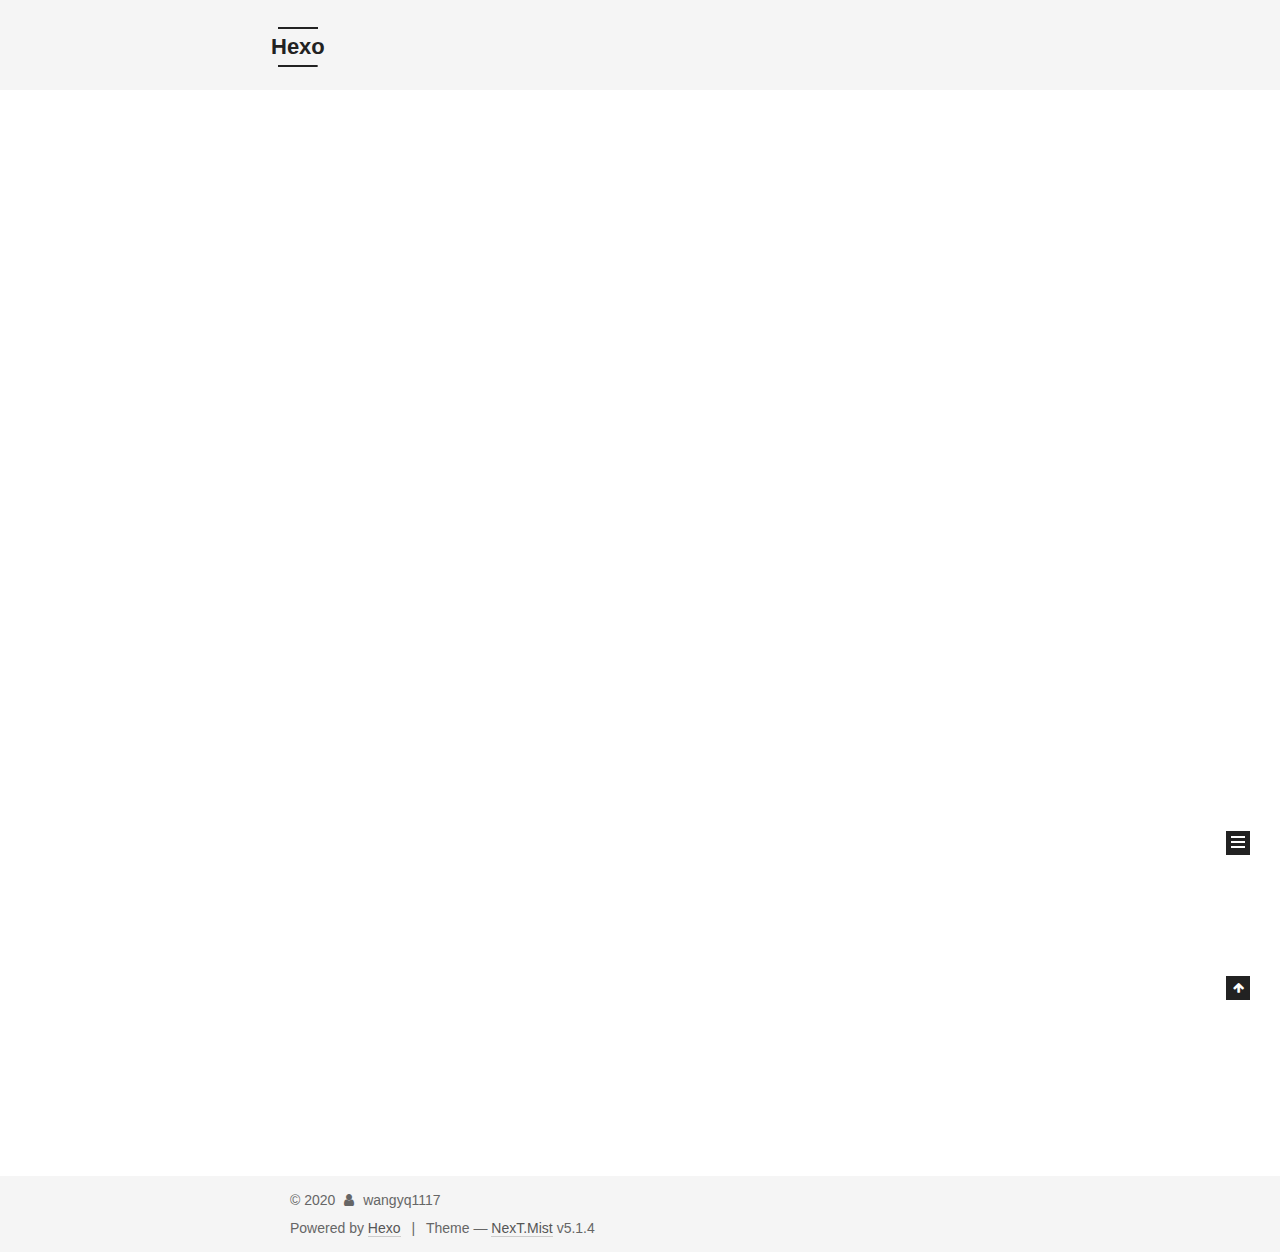
==== commit a0b74989: "Site updated: 2020-05-21 16:07:15" ====
--- a/index.html
+++ b/index.html
@@ -5,7 +5,7 @@
   
 
 
-<html class="theme-next muse use-motion" lang="en">
+<html class="theme-next mist use-motion" lang="en">
 <head>
   <meta charset="UTF-8"/>
 <meta http-equiv="X-UA-Compatible" content="IE=edge" />
@@ -93,7 +93,7 @@
   var NexT = window.NexT || {};
   var CONFIG = {
     root: '/',
-    scheme: 'Muse',
+    scheme: 'Mist',
     version: '5.1.4',
     sidebar: {"position":"left","display":"post","offset":12,"b2t":false,"scrollpercent":false,"onmobile":false},
     fancybox: true,
@@ -453,7 +453,7 @@
 
 
 
-  <div class="theme-info">Theme &mdash; <a class="theme-link" target="_blank" href="https://github.com/iissnan/hexo-theme-next">NexT.Muse</a> v5.1.4</div>
+  <div class="theme-info">Theme &mdash; <a class="theme-link" target="_blank" href="https://github.com/iissnan/hexo-theme-next">NexT.Mist</a> v5.1.4</div>
 
 
 
--- a/css/main.css
+++ b/css/main.css
@@ -226,51 +226,51 @@
   margin: 20px 0 15px;
 }
 h1 {
+  font-size: 24px;
+}
+@media (max-width: 767px) {
+  h1 {
+    font-size: 20px;
+  }
+}
+h2 {
   font-size: 22px;
 }
 @media (max-width: 767px) {
-  h1 {
+  h2 {
     font-size: 18px;
   }
 }
-h2 {
+h3 {
   font-size: 20px;
 }
 @media (max-width: 767px) {
-  h2 {
+  h3 {
     font-size: 16px;
   }
 }
-h3 {
+h4 {
   font-size: 18px;
 }
 @media (max-width: 767px) {
-  h3 {
+  h4 {
     font-size: 14px;
   }
 }
-h4 {
+h5 {
   font-size: 16px;
 }
 @media (max-width: 767px) {
-  h4 {
+  h5 {
     font-size: 12px;
   }
 }
-h5 {
+h6 {
   font-size: 14px;
 }
 @media (max-width: 767px) {
-  h5 {
+  h6 {
     font-size: 10px;
-  }
-}
-h6 {
-  font-size: 12px;
-}
-@media (max-width: 767px) {
-  h6 {
-    font-size: 8px;
   }
 }
 p {
@@ -940,8 +940,8 @@
   display: inline-block;
   padding: 0 20px;
   font-size: 14px;
-  color: #fff;
-  background: #222;
+  color: #555;
+  background: transparent;
   border: 2px solid #222;
   text-decoration: none;
   border-radius: 0;
@@ -1101,7 +1101,7 @@
 }
 .site-meta {
   margin: 0;
-  text-align: center;
+  text-align: left;
 }
 @media (max-width: 767px) {
   .site-meta {
@@ -1112,12 +1112,12 @@
   position: relative;
   display: inline-block;
   padding: 0 40px;
-  color: #fff;
+  color: #222;
   background: #222;
   border-bottom: none;
 }
 .brand:hover {
-  color: #fff;
+  color: #222;
 }
 .logo {
   display: inline-block;
@@ -1348,7 +1348,7 @@
 .posts-collapse {
   position: relative;
   z-index: 1010;
-  margin-left: 55px;
+  margin-left: 0;
 }
 .posts-collapse::after {
   content: " ";
@@ -1822,7 +1822,7 @@
   width: 4px;
   height: 4px;
   border-radius: 50%;
-  background: #ff524f;
+  background: #7560f1;
 }
 .links-of-blogroll {
   font-size: 13px;
@@ -2585,78 +2585,322 @@
 .page-post-detail .comments {
   overflow: hidden;
 }
-@media (max-width: 767px) {
-  .header-inner,
-  .container .main-inner,
+h1,
+h2,
+h3,
+h4,
+h5,
+h6 {
+  margin: 20px 0 10px;
+}
+p {
+  margin: 0 0 25px 0;
+}
+a {
+  border-bottom-color: #ccc;
+}
+hr {
+  margin: 20px 0;
+  height: 2px;
+}
+.main-inner {
+  margin-top: 80px;
+}
+.header {
+  background: #f5f5f5;
+}
+.header-inner {
+  padding: 25px 0 20px;
+}
+.header-inner:before,
+.header-inner:after {
+  content: " ";
+  display: table;
+}
+.header-inner:after {
+  clear: both;
+}
+@media (max-width: 767px) {
+  .header-inner {
+    width: auto;
+    margin-bottom: 50px;
+    padding: 10px;
+  }
+}
+.site-meta {
+  float: left;
+  margin-left: -20px;
+  line-height: normal;
+}
+@media (max-width: 767px) {
+  .site-meta {
+    margin-left: 10px;
+  }
+}
+.site-meta .brand {
+  padding: 2px 1px;
+  background: none;
+}
+@media (max-width: 767px) {
+  .site-meta .brand {
+    display: block;
+  }
+}
+.site-meta .logo {
+  display: none;
+}
+.site-meta .site-title {
+  font-size: 22px;
+  font-weight: bolder;
+}
+@media (max-width: 767px) {
+  .site-meta .site-title {
+    line-height: 34px;
+  }
+}
+.logo-line-before,
+.logo-line-after {
+  display: block;
+  overflow: hidden;
+  margin: 0 auto;
+  width: 75%;
+}
+@media (max-width: 767px) {
+  .logo-line-before,
+  .logo-line-after {
+    display: none;
+  }
+}
+.logo-line-before i,
+.logo-line-after i {
+  position: relative;
+  display: block;
+  height: 2px;
+  background: #222;
+}
+@media (max-width: 767px) {
+  .logo-line-before i,
+  .logo-line-after i {
+    height: 3px;
+  }
+}
+.use-motion .logo-line-before i {
+  left: -100%;
+}
+.use-motion .logo-line-after i {
+  right: -100%;
+}
+.site-subtitle {
+  display: none;
+}
+.site-nav-toggle {
+  position: static;
+  float: right;
+}
+.menu {
+  float: right;
+  margin: 8px 0 0 0;
+}
+@media (max-width: 767px) {
+  .menu {
+    margin: 20px 0 0 0;
+    padding: 0;
+  }
+}
+.menu br {
+  display: none;
+}
+.menu .menu-item {
+  margin: 0;
+}
+@media (max-width: 767px) {
+  .menu .menu-item {
+    display: block;
+  }
+}
+.menu .menu-item a {
+  padding: 0 10px;
+  background: none;
+  border: none;
+  border-radius: 2px;
+  transition-property: background;
+}
+@media (max-width: 767px) {
+  .menu .menu-item a {
+    text-align: left;
+  }
+}
+.menu .menu-item a:hover {
+  background: #e1e1e1;
+}
+.menu a::before {
+  display: none;
+}
+@media (max-width: 767px) {
+  .menu a::before {
+    display: block;
+  }
+}
+@media (max-width: 767px) {
+  .menu {
+    float: none;
+  }
+}
+.site-search form {
+  display: none;
+}
+.posts-expand {
+  padding-top: 0;
+}
+.posts-expand .post-title,
+.posts-expand .post-meta {
+  text-align: left;
+}
+@media (max-width: 767px) {
+  .posts-expand .post-title,
+  .posts-expand .post-meta {
+    text-align: center;
+  }
+}
+.posts-expand .post-eof {
+  display: none;
+}
+.posts-expand .post {
+  margin-top: 120px;
+}
+.posts-expand .post:first-child {
+  margin-top: 0;
+}
+.posts-expand .post-meta {
+  margin-top: 5px;
+  margin-bottom: 20px;
+}
+.posts-expand .post-title {
+  position: relative;
+  font-size: 26px;
+  font-weight: 400;
+}
+@media (max-width: 767px) {
+  .posts-expand .post-title {
+    font-size: 22px;
+  }
+}
+@media (min-width: 1600px) {
+  .posts-expand .post-title {
+    font-size: 26px;
+  }
+}
+.posts-expand .post-title:hover:before {
+  background: #222;
+}
+@media (max-width: 767px) {
+  .posts-expand .post-body {
+    font-size: 12px;
+  }
+}
+.posts-expand .post-body img {
+  margin: 0;
+}
+.posts-expand .post-tags {
+  text-align: left;
+}
+.posts-expand .post-tags a {
+  padding: 1px 5px;
+  background: #f5f5f5;
+  border-bottom: none;
+}
+.posts-expand .post-tags a:hover {
+  background: #ccc;
+}
+.posts-expand .post-nav {
+  margin-top: 40px;
+}
+.post-button {
+  margin-top: 20px;
+  text-align: left;
+}
+.post-button a {
+  padding: 0;
+  font-size: 14px;
+  background: none;
+  border: none;
+  border-bottom: 2px solid #666;
+  transition-property: border;
+}
+@media (max-width: 767px) {
+  .post-button a {
+    font-size: 12px;
+  }
+}
+@media (min-width: 1600px) {
+  .post-button a {
+    font-size: 16px;
+  }
+}
+.post-button a:hover {
+  border-bottom-color: #222;
+}
+.links-of-blogroll-inline .links-of-blogroll-item {
+  display: inline-block;
+}
+.btn {
+  padding: 0 10px;
+  border-width: 2px;
+  border-radius: 0;
+}
+.headband {
+  display: none;
+}
+.site-search {
+  position: relative;
+  float: right;
+  margin-top: 5px;
+  padding-top: 3px;
+}
+@media (max-width: 767px) {
+  .site-search {
+    float: none;
+    padding: 0 10px;
+  }
+}
+@media (max-width: 767px) {
+  .container .main-inner {
+    width: auto;
+  }
+}
+.page-post-detail .post-title,
+.page-post-detail .post-meta {
+  text-align: center;
+}
+.page-post-detail .post-title:before {
+  display: none;
+}
+.page-post-detail .post-meta {
+  margin-bottom: 60px;
+}
+.pagination {
+  margin: 120px 0 0;
+  text-align: left;
+}
+@media (max-width: 767px) {
+  .pagination {
+    margin: 80px 10px 0;
+    text-align: center;
+  }
+}
+.footer {
+  margin-top: 80px;
+  padding: 10px 0;
+  background: #f5f5f5;
+  color: #666;
+}
+.footer-inner {
+  margin: 0 auto;
+  text-align: left;
+}
+@media (max-width: 767px) {
   .footer-inner {
     width: auto;
-  }
-}
-embed {
-  display: block;
-  margin: 0px auto 25px auto;
-}
-.custom-logo .site-meta-headline {
-  text-align: center;
-}
-.custom-logo .brand {
-  background: none;
-}
-.custom-logo .site-title {
-  margin: 10px auto 0;
-  font-size: 24px;
-  color: #222;
-}
-.custom-logo .site-title a {
-  border: none;
-}
-.custom-logo-image {
-  margin: 0 auto;
-  padding: 5px;
-  max-width: 150px;
-  background: #fff;
-}
-@media (max-width: 767px) {
-  .site-nav {
-    position: absolute;
-    left: 0;
-    top: 52px;
-    margin: 0;
-    width: 100%;
-    padding: 0;
-    background: #fff;
-    border-bottom: 1px solid #ddd;
-    z-index: 1050;
-  }
-}
-@media (max-width: 767px) {
-  .menu {
-    text-align: left;
-  }
-}
-@media (max-width: 767px) {
-  .menu .menu-item {
-    display: block;
-    margin: 0 10px;
-    vertical-align: top;
-  }
-}
-@media (max-width: 767px) {
-  .menu .menu-item br {
-    display: none;
-  }
-}
-@media (max-width: 767px) {
-  .menu .menu-item a {
-    padding: 5px 10px;
-  }
-}
-.menu .menu-item .fa {
-  margin-right: 0;
-}
-.site-search form {
-  display: none;
-}
-.links-of-blogroll-inline .links-of-blogroll-item {
-  display: inline-block;
-}
+    text-align: center;
+  }
+}
